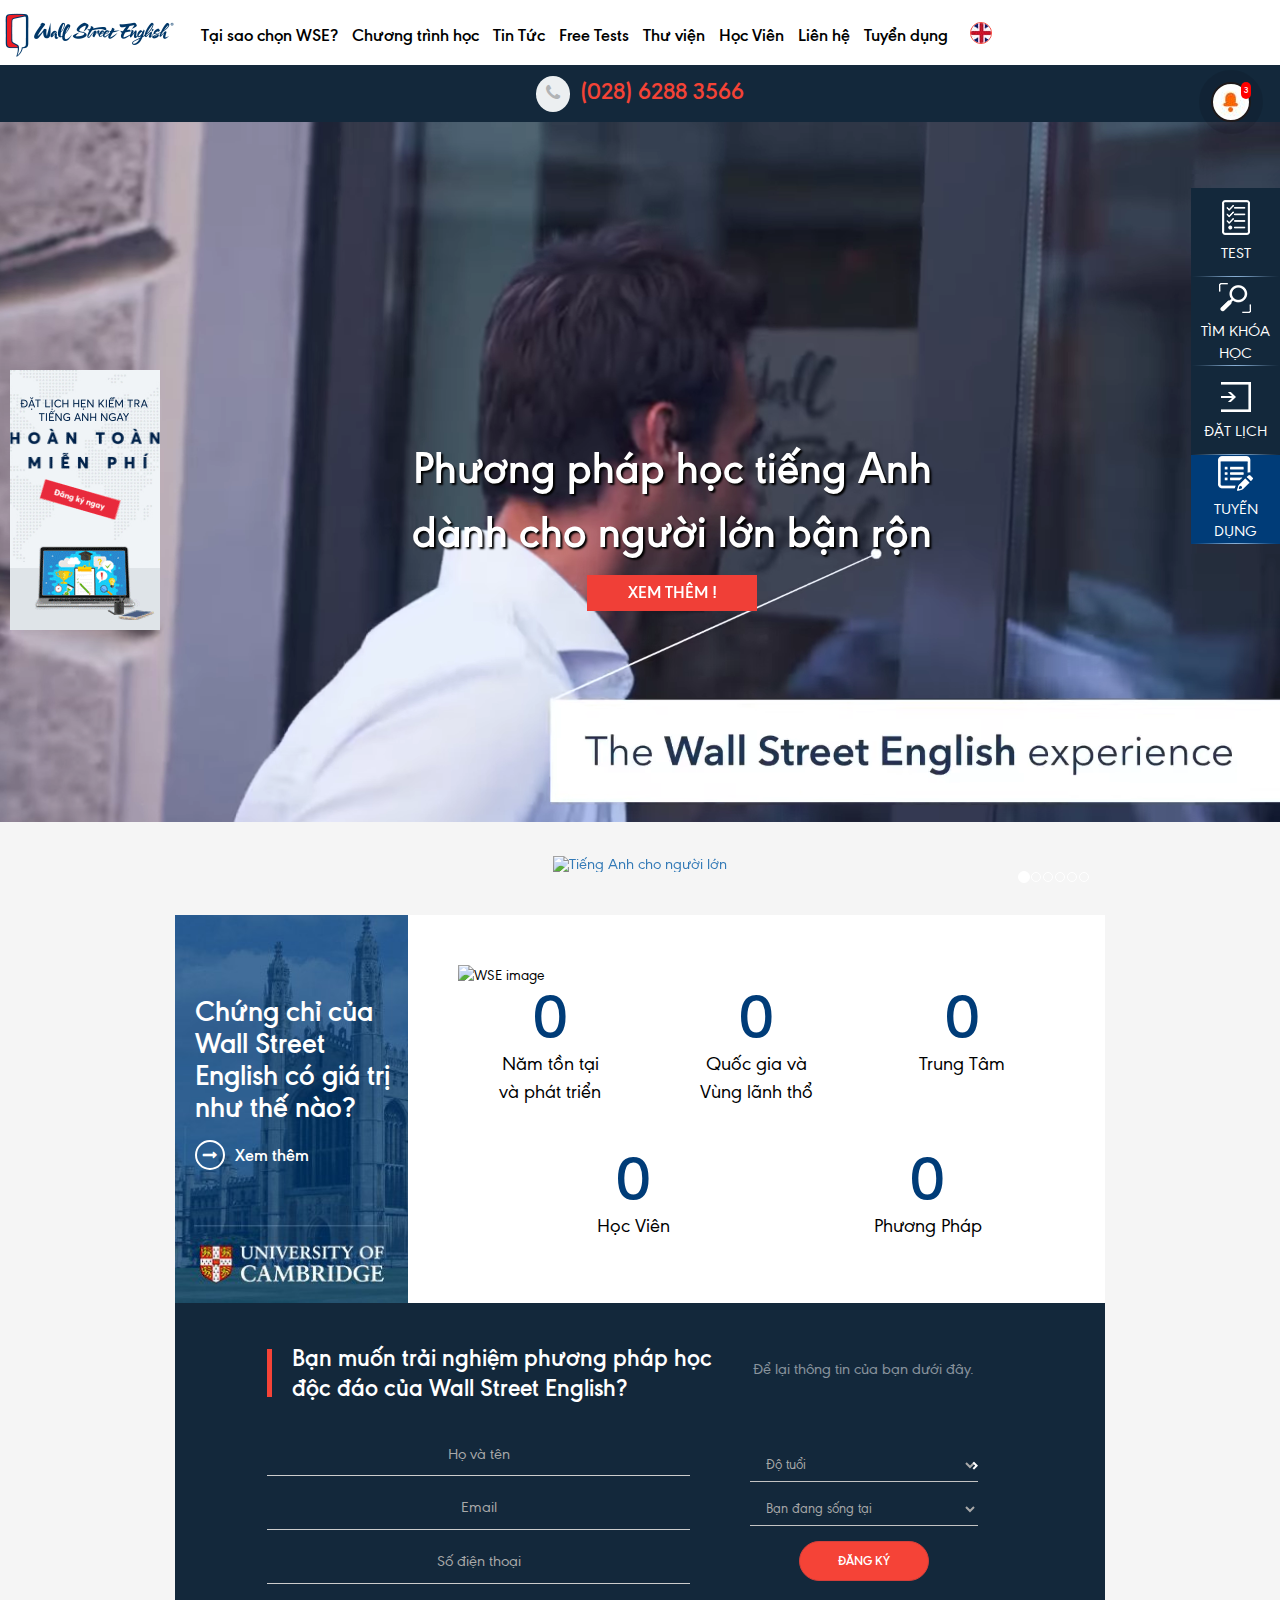
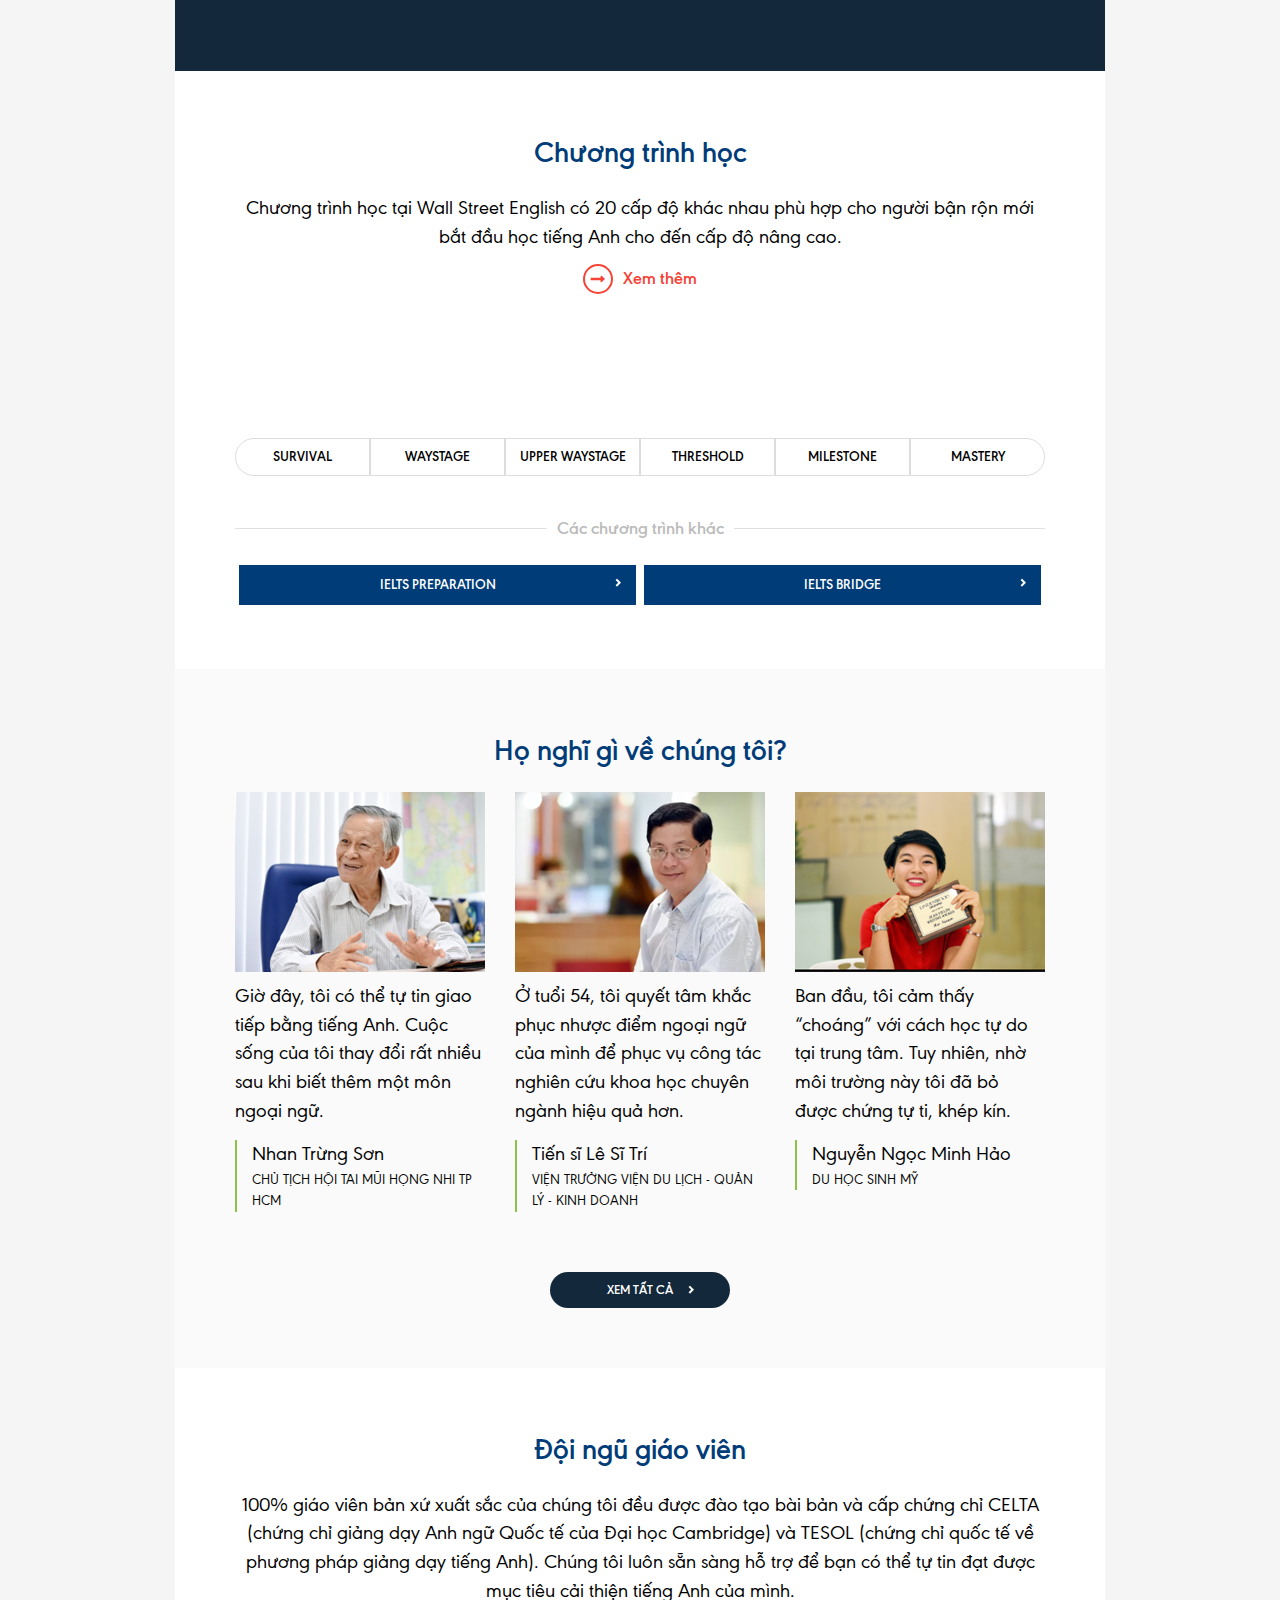
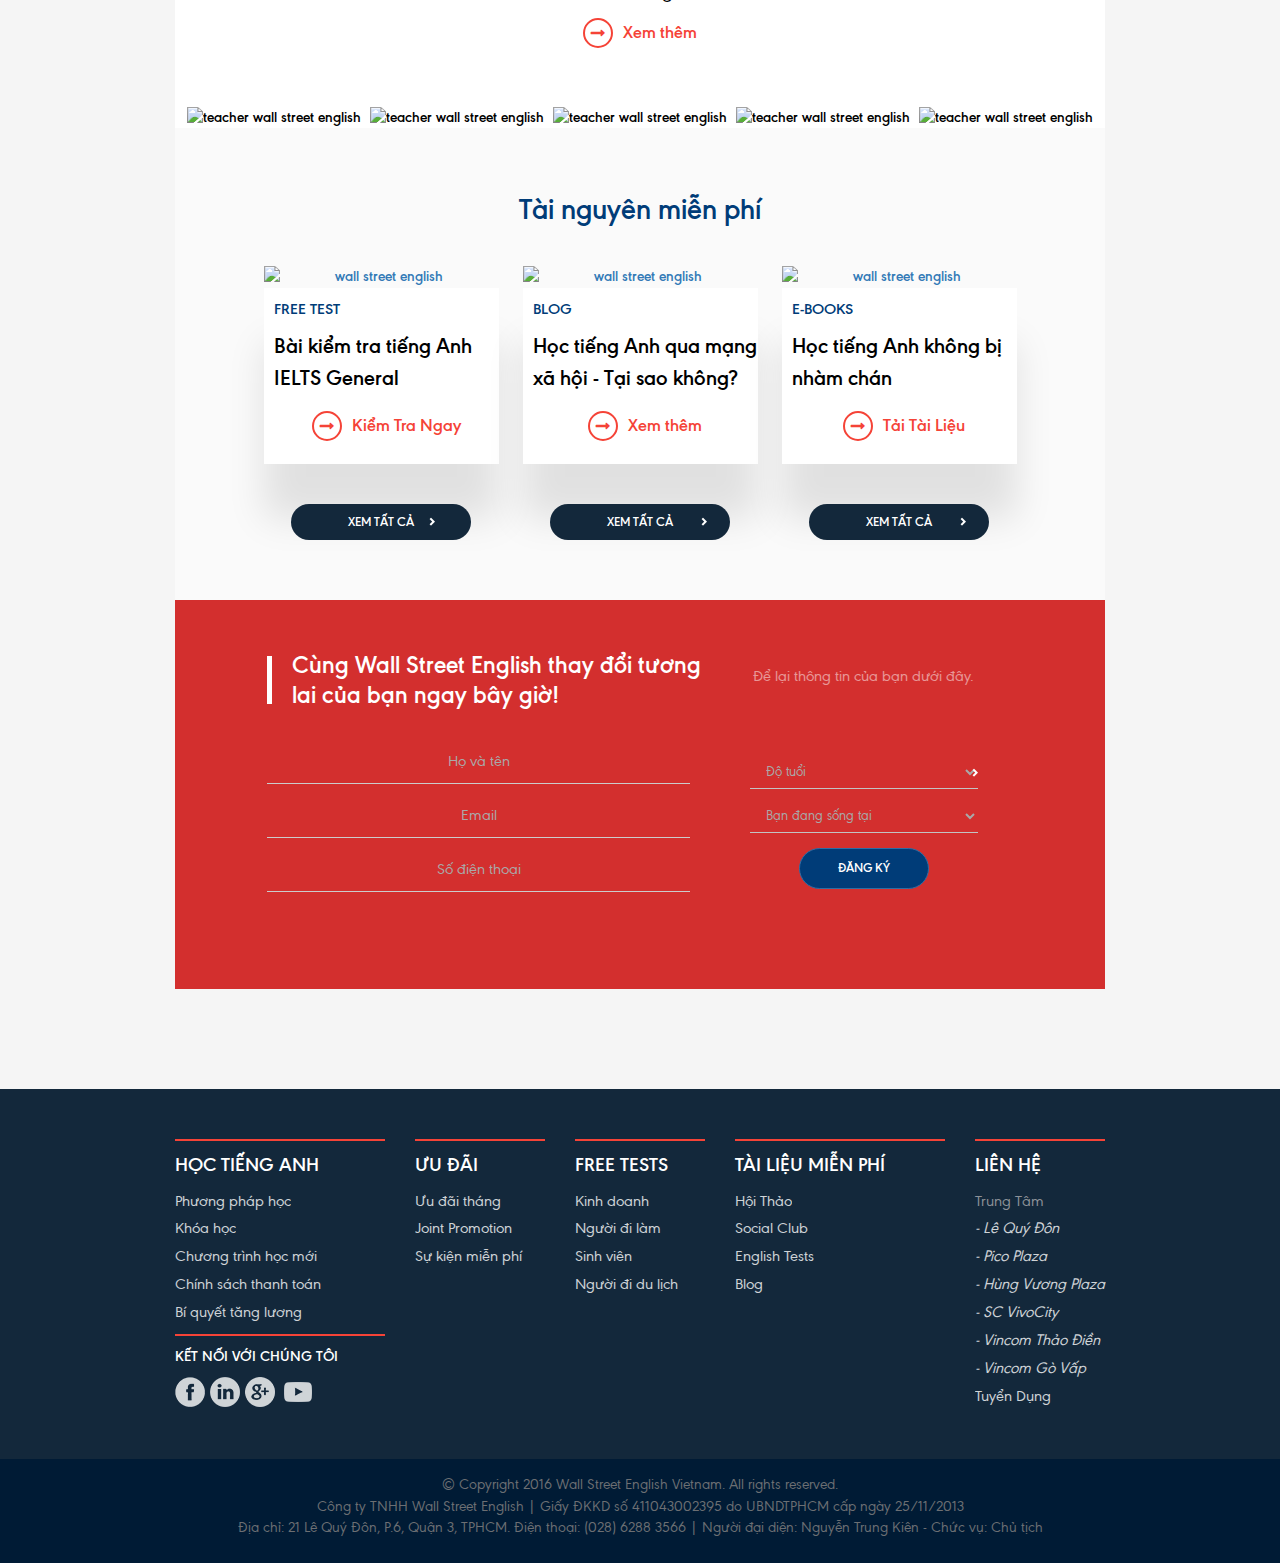
==== index.html @ 602c2cb5 "12/07/2018 13:40:59.26" ====
<!DOCTYPE html><html xmlns="http://www.w3.org/1999/xhtml" lang="vi"><head><link rel="manifest" href="https://wallstreetenglish.edu.vn/manifest.json"><title>Học tiếng Anh – Trung tâm anh ngữ Wall Street English</title><meta property="og:title schema:name" content="Wall Street English"><meta property="og:url schema:url" content="http://wallstreetenglish.edu.vn"><meta property="og:description schema:description" content="Đến với Wall Street English, bạn sẽ có hội học tiếng Anh trong một môi trường hoàn toàn năng động và hiệu quả."><meta property="og:image" content="http://wallstreetenglish.edu.vn/images/application/facebook_share.png"><meta name="keywords" content="học tiếng anh tốt, nói tiếng anh ,bài học tiếng anh, Cách học tiếng Anh hoàn toàn mới cho người lớn đã đến Việt Nam, Tài liệu tiếng anh, học hát tiếng anh, sách học tiếng anh, bài tiếng Anh giao tiếp"><meta property="fbid" content="473611536080097"><meta name="viewport" content="width=device-width, initial-scale=1.0"><meta http-equiv="X-UA-Compatible" content="IE=edge"><meta http-equiv="Content-Type" content="text/html; charset=UTF-8"><meta name="description" content="Đến với Wall Street English, bạn sẽ có hội học tiếng Anh trong một môi trường hoàn toàn năng động và hiệu quả."><meta property="og:description" content="Đến với Wall Street English, bạn sẽ có hội học tiếng Anh trong một môi trường hoàn toàn năng động và hiệu quả."><meta property="og:title" content="Học tiếng Anh – Trung tâm anh ngữ Wall Street English"><link href="images/favicon.ico" rel="shortcut icon" type="image/vnd.microsoft.icon"><link href="https://plus.google.com/+WallstreetenglishEduVn/posts" rel="publisher"><link href="index.html" rel="canonical"><link href="images/favicon.ico" rel="shortcut icon" type="image/vnd.microsoft.icon"><link href="new/css/style.min.css" media="screen" rel="stylesheet" type="text/css"><link href="new/css/icon.css" media="screen" rel="stylesheet" type="text/css"><link href="new/css/home.css" media="screen" rel="stylesheet" type="text/css"><script>(function(w,d,s,l,i){w[l]=w[l]||[];w[l].push({'gtm.start': new Date().getTime(),event:'gtm.js'});var f=d.getElementsByTagName(s)[0], j=d.createElement(s),dl=l!='dataLayer'?'&l='+l:'';j.async=true;j.src= 'https://www.googletagmanager.com/gtm.js?id='+i+dl;f.parentNode.insertBefore(j,f); })(window,document,'script','dataLayer','GTM-WPTNSM');</script><link rel="alternate" hreflang="vi" href="http://wallstreetenglish.edu.vn/" /><link rel="alternate" hreflang="en" href="http://wallstreetenglish.edu.vn/en/" /><script src="https://cdn.onesignal.com/sdks/OneSignalSDK.js" async></script><script> var OneSignal = window.OneSignal || []; OneSignal.push(["init", { appId: "8b0cef9f-06d8-416a-bafc-785d6430047c", autoRegister: true, notifyButton: { enable: false /* Set to false to hide */ } }]); </script></head><body class=""><div id="fb-root"></div><script type="text/javascript"> (function(d, s, id) { var js, fjs = d.getElementsByTagName(s)[0]; if (d.getElementById(id)) return; js = d.createElement(s); js.id = id;js.async = true; js.src = "//connect.facebook.net/vi_VN/sdk.js#xfbml=1&appId=408153969326527&version=v2.0"; fjs.parentNode.insertBefore(js, fjs); }(document, 'script', 'facebook-jssdk')); </script><div class=" bg-white"><div id="main-menu-left"><div class="navbar-header"><button type="button" class="navbar-toggle collapsed" data-toggle="collapse" data-target="#navbar"><span class="sr-only">WSE</span><span class="icon-bar"></span><span class="icon-bar"></span><span class="icon-bar"></span></button><a title="wse" href="https://wallstreetenglish.edu.vn/vi" class="navbar-brand"><span class="hidden">wse</span><img class="img-responsive mg-top-xs-2" alt="wall street english" src="new/img/logo.png"/></a></div><div id="navbar" class="navbar-collapse collapse bold heading-menu"><ul class="nav navbar-nav"><li class="dropdown"><a title="Tại sao chọn WSE?" href="https://wallstreetenglish.edu.vn/vi/phuong-phap-hoc-tieng-anh/tai-sao-chon-chung-toi.html" target="_self" class="dropdown-toggle" data-toggle="dropdown"> Tại sao chọn WSE? <span class="caret visible-xs-inline-block"></span></a><ul class="dropdown-menu"><li class=""><a title="8 lý do chọn WSE" href="https://wallstreetenglish.edu.vn/vi/phuong-phap-hoc-tieng-anh/tai-sao-chon-chung-toi.html"> 8 lý do chọn WSE </a></li><li class=""><a title="Phương pháp học" href="https://wallstreetenglish.edu.vn/vi/phuong-phap-hoc-tieng-anh.html"> Phương pháp học </a></li><li class=""><a title="Về Wall Street English" href="https://wallstreetenglish.edu.vn/vi/ve-wall-street-english.html"> Về Wall Street English </a></li><li class=""><a title="Phương thức thanh toán" href="https://wallstreetenglish.edu.vn/vi/thanh-toan.html"> Phương thức thanh toán </a></li><li class=""><a title="Đặc quyền học viên" href="https://wallstreetenglish.edu.vn/vi/khoa-hoc-tieng-anh/dac-quyen-hoc-vien.html"> Đặc quyền học viên </a></li><li class=""><a title="Chứng chỉ quốc tế" href="https://wallstreetenglish.edu.vn/vi/phuong-phap-hoc-tieng-anh/chung-nhan-quoc-te.html"> Chứng chỉ quốc tế </a></li><li class=""><a title="Số liệu về Wall Street English" href="https://wallstreetenglish.edu.vn/vi/so-lieu-ve-wse.html"> Số liệu về Wall Street English </a></li></ul></li><li class="dropdown"><a title="Chương trình học" href="https://wallstreetenglish.edu.vn/vi/khoa-hoc-tieng-anh.html" target="_self" class="dropdown-toggle" data-toggle="dropdown"> Chương trình học <span class="caret visible-xs-inline-block"></span></a><ul class="dropdown-menu"><li class=""><a title="Tổng quan" href="https://wallstreetenglish.edu.vn/vi/khoa-hoc-tieng-anh.html"> Tổng quan </a></li><li class=""><a title="Chương trình học mới" href="https://wallstreetenglish.edu.vn/vi/chuong-trinh-hoc-moi.html"> Chương trình học mới </a></li><li class=""><a title="IELTS Preparation" href="https://wallstreetenglish.edu.vn/vi/khoa-hoc-tieng-anh/ielts-preparation.html"> IELTS Preparation </a></li><li class=""><a title="IELTS Bridge" href="https://wallstreetenglish.edu.vn/vi/khoa-hoc-tieng-anh/ielts-speaking-writing.html"> IELTS Bridge </a></li><li class=""><a title="Khóa học VIP" href="https://wallstreetenglish.edu.vn/vi/vip-programme.html"> Khóa học VIP </a></li></ul></li><li class="dropdown"><a title="Tin Tức" href="https://wallstreetenglish.edu.vn/vi/su-kien.html" target="_self" class="dropdown-toggle" data-toggle="dropdown"> Tin Tức <span class="caret visible-xs-inline-block"></span></a><ul class="dropdown-menu"><li class=""><a title="Sự kiện" href="https://wallstreetenglish.edu.vn/vi/su-kien.html"> Sự kiện </a></li><li class=""><a title="Social Club" href="https://wallstreetenglish.edu.vn/vi/khoa-hoc-tieng-anh/social-club.html"> Social Club </a></li><li class=""><a title="Miss Universe Việt Nam 2017" href="https://wallstreetenglish.edu.vn/vi/dong-hanh-cung-miss-universe.html"> Miss Universe Việt Nam 2017 </a></li></ul></li><li class=""><a title="Free Tests" href="https://wallstreetenglish.edu.vn/vi/english-test.html" target="_blank" > Free Tests </a></li><li class="dropdown"><a title="Thư viện" href="https://wallstreetenglish.edu.vn/vi/thu-vien-wse.html" target="_self" class="dropdown-toggle" data-toggle="dropdown"> Thư viện <span class="caret visible-xs-inline-block"></span></a><ul class="dropdown-menu"><li class=""><a title="Blog" href="https://wallstreetenglish.edu.vn/vi/blog.html"> Blog </a></li><li class=""><a title="Tài liệu miễn phí" href="https://wallstreetenglish.edu.vn/vi/thu-vien-wse.html"> Tài liệu miễn phí </a></li></ul></li><li class="dropdown"><a title="Học Viên" href="https://wallstreetenglish.edu.vn/vi/su-kien.html" target="_self" class="dropdown-toggle" data-toggle="dropdown"> Học Viên <span class="caret visible-xs-inline-block"></span></a><ul class="dropdown-menu"><li class=""><a title="Learn And Win" href="http://learnandwin.wallstreetenglish.edu.vn/"> Learn And Win </a></li><li class=""><a title="Digital Books" href="https://wallstreetenglish.edu.vn/vi/student-privileges/digital-books.html"> Digital Books </a></li><li class=""><a title="Lợi ích đặc biệt" href="http://learnandwin.wallstreetenglish.edu.vn/news/1.html"> Lợi ích đặc biệt </a></li><li class=""><a title="Ứng dụng WSE VN" href="http://wallstreetenglish.edu.vn/ung-dung-dien-thoai.html"> Ứng dụng WSE VN </a></li><li class=""><a title="Giới thiệu bạn cùng học" href="https://wallstreetenglish.edu.vn/chuong-trinh-gioi-thieu-ban-hoc.html"> Giới thiệu bạn cùng học </a></li></ul></li><li class="dropdown"><a title="Liên hệ" href="https://wallstreetenglish.edu.vn/vi/dang-ky-hoc.html" target="_self" class="dropdown-toggle" data-toggle="dropdown"> Liên hệ <span class="caret visible-xs-inline-block"></span></a><ul class="dropdown-menu"><li class=""><a title="Đăng Ký" href="https://wallstreetenglish.edu.vn/vi/dang-ky-hoc.html"> Đăng Ký </a></li><li class=""><a title="Trung tâm" href="https://wallstreetenglish.edu.vn/vi/trung-tam.html"> Trung tâm </a></li><li class=""><a title="Đặt lịch kiểm tra trình độ" href="https://wallstreetenglish.edu.vn/vi/book-appointment.html"> Đặt lịch kiểm tra trình độ </a></li></ul></li><li class=""><a title="Tuyển dụng" href="http://careers.wallstreetenglish.edu.vn/trang-chu.html" target="_self" > Tuyển dụng </a></li></ul></div><div class="language"><a title="wse" class="btn-language" data-lang="en" data-routeName="application" data-params='{"__NAMESPACE__":"Application\\Controller","controller":"Application\\Controller\\Index","action":"index","__CONTROLLER__":"Index","lang":"en"}' href="index.html#"><span class="hidden">wse</span><img class="img-responsive inline-block" alt="walll street english en" src="new/img/thumb/flag_ensize=20x20.jpg"/></a></div><div class="clearfix"></div></div><div id="main-menu-right"><div class="table-wrapper"><div class="language"><a title="wse" class="btn-language" data-lang="en" data-routeName="application" data-params='{"__NAMESPACE__":"Application\\Controller","controller":"Application\\Controller\\Index","action":"index","__CONTROLLER__":"Index","lang":"en"}' href="https://wallstreetenglish.edu.vn/en"><span class="hidden">wse</span><img class="img-responsive inline-block" alt="walll street english en" src="new/img/thumb/flag_ensize=20x20.jpg"/></a></div><div class="phonenumber"><span class="phone"><i class="fa fa-phone"></i></span><a class="call-phone" href="tel:02862883566" >(028) 6288 3566</a></div></div></div><div class="clearfix"></div></div><div id="body"><div class="hidden-xs" style="position: fixed;bottom:30%;left:10px;z-index:1000;"><div class="relative"><a target="_blank" title="Hỗ trợ học viên" href="https://wallstreetenglish.edu.vn/vi/book-appointment.html?src=gif-banner"><img alt="promotion banner" src="new/img/landing-page/thang-7.gif"/></a></div></div><div id="home-banner" class="relative"><div class="text-center"><div class="text-video text-center text-white"><div class="text-banner text-center bold">Phương pháp học tiếng Anh <br/>dành cho người lớn bận rộn</div><div class="text-center mg-top-xs-1"><a href="https://wallstreetenglish.edu.vn/vi/trung-tam-day-tieng-anh-cho-nguoi-lon-ban-ron.html"><p class="video-click title xmedium text-white uppercase">Xem thêm !</p></a></div></div><div id="myVideo" class="video relative"><video autoplay muted loop="true" class="mainvideo"><source src="new/video/wse_method.webm" type="video/webm"></video></div></div></div><div class="container promotion-block mg-top-xs-6"><div class="text-center section"><div id="carousel-prmotion" class="carousel slide" data-ride="carousel"><ol class="carousel-indicators"><li data-target="#carousel-prmotion" data-slide-to="0" class="active"></li><li data-target="#carousel-prmotion" data-slide-to="1" class=""></li><li data-target="#carousel-prmotion" data-slide-to="2" class=""></li><li data-target="#carousel-prmotion" data-slide-to="3" class=""></li><li data-target="#carousel-prmotion" data-slide-to="4" class=""></li><li data-target="#carousel-prmotion" data-slide-to="5" class=""></li></ol><div class="carousel-inner" role="listbox"><div class="item active"><a title="Tiếng Anh cho người lớn" href="https://wallstreetenglish.edu.vn/vi/tieng-anh-cho-nguoi-lon.html?src=horizontal-banner"><img src="images/transparent.png" data-src="/files/banner/2018/banner/tieng-anh-qua-tang.png" alt='Tiếng Anh cho người lớn' class='inline-block img-responsive img-lazy ' /></a></div><div class="item "><a title="https://wallstreetenglish.edu.vn/vi/tieng-anh-cho-nguoi-lon.html" href="https://wallstreetenglish.edu.vn/vi/english-tests/tieng-anh-du-lich.html?src=horizontal-banner"><img src="images/transparent.png" data-src="/files/banner/2018/banner/du-lich-930-new-.png" alt='https://wallstreetenglish.edu.vn/vi/tieng-anh-cho-nguoi-lon.html' class='inline-block img-responsive img-lazy ' /></a></div><div class="item "><a title="IELTS PARAPHRASE CHALLENGE" href="https://wallstreetenglish.edu.vn/vi/english-tests/ielts-writing-task-2.html?src=horizontal-banner"><img src="images/transparent.png" data-src="/files/banner/2018/banner/ietls-writing-new-930.png" alt='IELTS PARAPHRASE CHALLENGE' class='inline-block img-responsive img-lazy ' /></a></div><div class="item "><a title="Tuyển dụng WSE" href="http://careers.wallstreetenglish.edu.vn?src=horizontal-banner"><img src="images/transparent.png" data-src="/files/banner/2018/banner/930x260-1 (2).jpg" alt='Tuyển dụng WSE' class='inline-block img-responsive img-lazy ' /></a></div><div class="item "><a title="IELTS General" href="https://wallstreetenglish.edu.vn/vi/english-tests/ielts-general?src=horizontal-banner"><img src="images/transparent.png" data-src="/files/banner/2018/banner/930x260-1 (1).jpg" alt='IELTS General' class='inline-block img-responsive img-lazy ' /></a></div><div class="item "><a title="Đặt hẹn kiểm tra thử miễn phí" href="https://wallstreetenglish.edu.vn/vi/book-appointment.html?src=horizontal-banner"><img src="images/transparent.png" data-src="/files/banner/2017/12/930x260.jpg" alt='Đặt hẹn kiểm tra thử miễn phí' class='inline-block img-responsive img-lazy ' /></a></div></div></div></div><section class="certificate row mg-h-xs-0"><h1 class="hidden">Wall Street English</h1><div class="col-sm-3 text-white relative"><div class="certificate-more"><p class="bold xlarge mg-bottom-xs-4"> Chứng chỉ của Wall Street English có giá trị như thế nào? </p><p class="bold medium"><a class="link-icon white" href="https://wallstreetenglish.edu.vn/vi/phuong-phap-hoc-tieng-anh/chung-nhan-quoc-te.html">Xem thêm</a></p></div></div><div class="col-sm-9 bg-white"><img src="images/transparent.png" data-src="/new/img/footprint.png" alt='WSE image' class='img-responsive global-footprint-image img-lazy ' /><div id="footprint-chart" class="footprint-chart text-center text-primary row"><div class="row"><div class="col-xs-4 pd-all-xs-0"><span class="number bold count" data-counter-to="46">0</span><br/><span class="desc">Năm tồn tại<br/> và phát triển</span></div><div class="col-xs-4 pd-all-xs-0"><span class="number bold count" data-counter-to="28">0</span><br/><span class="desc"> Quốc gia và<br/> Vùng lãnh thổ</span></div><div class="col-xs-4 pd-all-xs-0"><span class="number bold count" data-counter-to="400">0</span><br/><span class="desc">Trung Tâm</span></div></div><div class="col-xs-7 mg-top-xs-8 pd-all-xs-0"><span class="number bold count data-students" data-counter-to="3000000">0</span><br/><span class="desc">Học Viên</span></div><div class="col-xs-5 mg-top-xs-8 pd-all-xs-0"><span class="number bold count" data-counter-to="1">0</span><br/><span class="desc">Phương Pháp</span></div></div></div></section><div class="mg-h-sm-3"><div class="row relative contact-form-block primary"><form class="contact-form" method="post"><div class="col-md-10 col-md-offset-1"><div class="form-title"><div class="left-title"><div class="border-red-left"> Bạn muốn trải nghiệm phương pháp học độc đáo của Wall Street English? </div></div><div class="right-title"><div class="text-center"> Để lại thông tin của bạn dưới đây. </div></div></div><div class="row"><div class="col-sm-7 mg-bottom-sm-6 mg-bottom-xs-1"><input type="text" name="fullname" class="form-input" placeholder="Họ và tên"/><br/><input type="text" name="email" class="form-input" placeholder="Email"/><br/><input onkeydown="javascript:backspacerDOWN(this, event)" onkeyup="javascript:backspacerUP(this, event)" type="text" name="phone" class="form-input" placeholder="Số điện thoại"/></div><div class="col-sm-4 mg-bottom-sm-6 mg-bottom-xs-1 mg-left-lg-6 mg-left-xs-0 mg-top-xs-3"><div class="mg-bottom-xs-2"><select name="yearform" class="selectpicker form-control sanfran textwhite contact-select yearform"><option class="text-black bg-white" value="">Độ tuổi</option><option class="text-black bg-white" value="1">Dưới 16 tuổi</option><option class="text-black bg-white" value="2">16 - 20 tuổi</option><option class="text-black bg-white" value="3">21 - 25 tuổi</option><option class="text-black bg-white" value="4">26 - 30 tuổi</option><option class="text-black bg-white" value="5">31 - 35 tuổi</option><option class="text-black bg-white" value="6">36 - 45 tuổi</option><option class="text-black bg-white" value="7">46 - 55 tuổi</option><option class="text-black bg-white" value="8">56 - 65 tuổi</option><option class="text-black bg-white" value="9">Trên 65 tuổi</option></select></div><div class="mg-bottom-xs-2"><select name="cityform" class="selectpicker form-control sanfran textwhite contact-select cityform"><option class="text-black bg-white" value="">Bạn đang sống tại</option><option class="text-black bg-white" value="1">TP. Hồ Chí Minh</option><option class="text-black bg-white" value="2">Khác</option></select></div><div class="inline-row mg-bottom-xs-2 mg-top-xs-5"><div class="button-block"><button type="submit" class="submit_form btn-danger"> ĐĂNG KÝ </button></div></div></div></div></div><input type="hidden" name="formid" value="1"/></form></div><style> .noen-form { position: absolute; top: 0; left: 0; } </style></div><div class="bg-white pd-all-lg-12 pd-all-sm-5 pd-all-xs-2"><div class="title text-center bold title-heading-1">Chương trình học</div><div class="text-center title-description text-black">Chương trình học tại Wall Street English có 20 cấp độ khác nhau phù hợp cho người bận rộn mới bắt đầu học tiếng Anh cho đến cấp độ nâng cao. </div><div class="bold text-center mg-auto"><a class="link-icon red" href="https://wallstreetenglish.edu.vn/vi/khoa-hoc-tieng-anh.html">Xem thêm</a></div><div class="section-chart"><div class="pd-top-xs-130"><table class="table table-bordered table-curved"><thead><tr><th class="text-center relative"><div class="col-1"><div class="chart1 sizeBox chart_pink_light" style="height: 0; margin-top: 0;"><span class="text-chart">1</span></div><div class="chart2 sizeBox chart_pink_light" style="height: 0; margin-top: 0;"><span class="text-chart">2</span></div></div></th><th class="text-center relative"><div class="col-2"><div class="chart3 sizeBox chart-red-light" style="height: 0; margin-top: 0;"><span class="text-chart">3</span></div><div class="chart4 sizeBox chart-red-light" style="height: 0; margin-top: 0;"><span class="text-chart">4</span></div><div class="chart5 sizeBox chart-red-light" style="height: 0; margin-top: 0;"><span class="text-chart">5</span></div></div></th><th class="text-center relative"><div class="col-3"><div class="chart6 sizeBox chart-red-dark" style="height: 0; margin-top: 0;"><span class="text-chart">6</span></div><div class="chart7 sizeBox chart-red-dark" style="height: 0; margin-top: 0;"><span class="text-chart">7</span></div><div class="chart8 sizeBox chart-red-dark" style="height: 0; margin-top: 0;"><span class="text-chart">8</span></div><div class="chart9 sizeBox chart-red-dark" style="height: 0; margin-top: 0;"><span class="text-chart">9</span></div></div></th><th class="text-center relative"><div class="col-4"><div class="chart10 sizeBox chart-green" style="height: 0; margin-top: 0;"><span class="text-chart">10</span></div><div class="chart11 sizeBox chart-green" style="height: 0; margin-top: 0;"><span class="text-chart">11</span></div><div class="chart12 sizeBox chart-green" style="height: 0; margin-top: 0;"><span class="text-chart">12</span></div><div class="chart13 sizeBox chart-green" style="height: 0; margin-top: 0;"><span class="text-chart">13</span></div></div></th><th class="text-center relative"><div class="col-5"><div class="chart14 sizeBox bg-green-dark" style="height: 0; margin-top: 0;"><span class="text-chart">14</span></div><div class="chart15 sizeBox bg-green-dark" style="height: 0; margin-top: 0;"><span class="text-chart">15</span></div><div class="chart16 sizeBox bg-green-dark" style="height: 0; margin-top: 0;"><span class="text-chart">16</span></div><div class="chart17 sizeBox bg-green-dark" style="height: 0; margin-top: 0;"><span class="text-chart">17</span></div></div></th><th class="text-center relative"><div class="col-6"><div class="chart18 sizeBox green-darken" style="height: 0; margin-top: 0;"><span class="text-chart">18</span></div><div class="chart19 sizeBox green-darken" style="height: 0; margin-top: 0;"><span class="text-chart">19</span></div><div class="chart20 sizeBox green-darken" style="height: 0; margin-top: 0;"><span class="text-chart">20</span></div></div></th></tr></thead><tbody><tr><td class="col-xs-2 bold small text-center text-black">SURVIVAL</td><td class="col-xs-2 bold small text-center text-black">WAYSTAGE</td><td class="col-xs-2 bold small text-center text-black">UPPER WAYSTAGE</td><td class="col-xs-2 bold small text-center text-black">THRESHOLD</td><td class="col-xs-2 bold small text-center text-black">MILESTONE</td><td class="col-xs-2 bold small text-center text-black">MASTERY</td></tr></tbody></table></div></div><fieldset class="mg-top-xs-8"><legend class="bold medium text-center pd-h-xs-2 gray">Các chương trình khác</legend><a href="https://wallstreetenglish.edu.vn/vi/khoa-hoc-tieng-anh/ielts-preparation.html"><div class="col-lg-6 col-sm-6 col-xs-12 bold small btn-primary pd-all-xs-3 border-white">IELTS PREPARATION </div></a><a href="https://wallstreetenglish.edu.vn/vi/khoa-hoc-tieng-anh/ielts-speaking-writing.html"><div class="col-lg-6 col-sm-6 col-xs-12 bold small btn-primary pd-all-xs-3 border-white">IELTS BRIDGE</div></a></fieldset></div><div class="testimonials pd-all-lg-12 pd-all-xs-5 gray-box"><div class="bold title-heading-1 text-center">Họ nghĩ gì về chúng tôi?</div><div class="row mg-bottom-xs-10"><div class="col-sm-4 text-center"><img class="inline-block" width="250" height="180" alt="wall street english" src="new/img/trung-son.JPG"/><p class="title-description text-black mg-top-xs-2 text-left"> Giờ đây, tôi có thể tự tin giao tiếp bằng tiếng Anh. Cuộc sống của tôi thay đổi rất nhiều sau khi biết thêm một môn ngoại ngữ. </p><p class="left-border text-black text-left"><span class="xsmall">Nhan Trừng Sơn</span><br/><span class="small">CHỦ TỊCH HỘI TAI MŨI HỌNG NHI TP HCM</span></p></div><div class="col-sm-4 text-center hidden-xs"><img class="inline-block" width="250" height="180" alt="wall street english" src="new/img/si-tri.JPG"/><p class="title-description text-black mg-top-xs-2 text-left"> Ở tuổi 54, tôi quyết tâm khắc phục nhược điểm ngoại ngữ của mình để phục vụ công tác nghiên cứu khoa học chuyên ngành hiệu quả hơn. </p><p class="left-border text-black text-left"><span class="xsmall">Tiến sĩ Lê Sĩ Trí </span><br/><span class="small">VIỆN TRƯỞNG VIỆN DU LỊCH - QUẢN LÝ - KINH DOANH</span></p></div><div class="col-sm-4 text-center"><img class="inline-block" width="250" height="180" alt="wall street english" src="new/img/minh-hao.JPG"/><p class="title-description text-black mg-top-xs-2 text-left"> Ban đầu, tôi cảm thấy “choáng” với cách học tự do tại trung tâm. Tuy nhiên, nhờ môi trường này tôi đã bỏ được chứng tự ti, khép kín. </p><p class="left-border text-black text-left"><span class="xsmall">Nguyễn Ngọc Minh Hảo </span><br/><span class="small">DU HỌC SINH MỸ</span></p></div></div><div class="text-center"><a href="https://wallstreetenglish.edu.vn/chia-se-hoc-vien.html"><div class="mg-top-xs-8 btn-primary-dark-radius mg-auto">XEM TẤT CẢ</div></a></div></div><div class="bg-white teacher-info row mg-h-xs-0"><div class="pd-all-lg-12 pd-all-xs-5"><div class="bold title-heading-1 text-center">Đội ngũ giáo viên</div><p class="text-center title-description">100% giáo viên bản xứ xuất sắc của chúng tôi đều được đào tạo bài bản và cấp chứng chỉ CELTA (chứng chỉ giảng dạy Anh ngữ Quốc tế của Đại học Cambridge) và TESOL (chứng chỉ quốc tế về phương pháp giảng dạy tiếng Anh). Chúng tôi luôn sẵn sàng hỗ trợ để bạn có thể tự tin đạt được mục tiêu cải thiện tiếng Anh của mình.</p><div class="bold text-center mg-auto"><a class="link-icon red" href="https://wallstreetenglish.edu.vn/vi/phuong-phap-hoc-tieng-anh/doi-ngu-giao-vien.html">Xem thêm</a></div></div><div class="col-xs-12 pd-h-xs-0 hidden-xs"><div class="features text-center"><div class="feature-info pd-bottom-lg-0 pd-bottom-xs-1"><img src="images/transparent.png" data-src="/new/img/teacher-1.jpg" alt='teacher wall street english' class='img-lazy' /></div><div class="feature-info pd-bottom-lg-0 pd-bottom-xs-1"><img src="images/transparent.png" data-src="/new/img/teacher-2.jpg" alt=' teacher wall street english' class='img-lazy' /></div><div class="feature-info pd-bottom-lg-0 pd-bottom-xs-1"><img src="images/transparent.png" data-src="/new/img/teacher-3.jpg" alt='teacher wall street english' class='img-lazy' /></div><div class="feature-info pd-bottom-lg-0 pd-bottom-xs-1"><img src="images/transparent.png" data-src="/new/img/teacher-4.jpg" alt='teacher wall street english' class='img-lazy' /></div><div class="feature-info pd-bottom-lg-0 pd-bottom-xs-1"><img src="images/transparent.png" data-src="/new/img/teacher-5.jpg" alt='teacher wall street english' class='img-lazy' /></div></div></div></div><div class="pd-all-lg-12 pd-all-xs-5 gray-box row mg-h-xs-0 documents"><div class="bold title-heading-1 text-center">Tài nguyên miễn phí</div><div class="col-xs-12 pd-h-xs-0"><div class="features text-center"><div class="feature-info col-library pd-top-sm-3 pd-top-xs-8"><a href="https://wallstreetenglish.edu.vn/vi/english-tests/ielts-general.html"><img src="images/transparent.png" data-src="/new/img/english-test/ielt-general.jpg" alt='wall street english' class='img-responsive img-lazy ' /></a><div class="bg-white pd-all-xs-2 box-shadow mg-bottom-xs-8 pd-right-sm-0"><p class="xmedium bold text-primary text-left">FREE TEST</p><a href="https://wallstreetenglish.edu.vn/vi/english-tests/ielts-general.html"><p class="text-black smaller mg-bottom-xs-4 text-left">Bài kiểm tra tiếng Anh IELTS General</p></a><a class="link-icon red mg-bottom-xs-3" href="https://wallstreetenglish.edu.vn/vi/english-tests/ielts-general.html">Kiểm Tra Ngay</a></div><a href="https://wallstreetenglish.edu.vn/vi/english-test.html"><div class="btn-primary-dark-radius mg-auto">XEM TẤT CẢ </div></a></div><div class="feature-info col-library pd-top-sm-3 pd-top-xs-8"><a href="https://wallstreetenglish.edu.vn/vi/blog/hoc-tieng-anh-qua-mang-xa-hoi-tai-sao-khong-560.html"><img src="images/transparent.png" data-src="/new/img/blog/social-home.jpg" alt='wall street english' class='img-responsive img-lazy ' /></a><div class="bg-white pd-all-xs-2 box-shadow mg-bottom-xs-8 pd-right-sm-0"><p class="xmedium bold text-primary text-left">BLOG</p><a href="https://wallstreetenglish.edu.vn/vi/blog/hoc-tieng-anh-qua-mang-xa-hoi-tai-sao-khong-560.html"><p class="text-black smaller mg-bottom-xs-4 text-left">Học tiếng Anh qua mạng xã hội - Tại sao không?</p></a><a class="link-icon red mg-bottom-xs-3" href="https://wallstreetenglish.edu.vn/vi/blog/hoc-tieng-anh-qua-mang-xa-hoi-tai-sao-khong-560.html">Xem thêm</a></div><a href="https://wallstreetenglish.edu.vn/vi/blog.html"><div class="btn-primary-dark-radius space mg-auto">XEM TẤT CẢ </div></a></div><div class="feature-info col-library pd-top-sm-3 pd-top-xs-8"><a href="https://wallstreetenglish.edu.vn/vi/thu-vien-wse/48-lam-the-nao-de-hoc-tieng-anh-khong-bi-nham-chan.html"><img src="images/transparent.png" data-src="/new/img/ebook-english.jpg" alt='wall street english' class='img-responsive img-lazy ' /></a><div class="bg-white pd-all-xs-2 box-shadow mg-bottom-xs-8 pd-right-sm-0"><p class="xmedium bold text-primary text-left">E-BOOKS</p><a href="https://wallstreetenglish.edu.vn/vi/thu-vien-wse/48-lam-the-nao-de-hoc-tieng-anh-khong-bi-nham-chan.html"><p class="text-black smaller mg-bottom-xs-4 text-left">Học tiếng Anh không bị nhàm chán</p></a><a class="link-icon red mg-bottom-xs-3" href="https://wallstreetenglish.edu.vn/vi/thu-vien-wse/48-lam-the-nao-de-hoc-tieng-anh-khong-bi-nham-chan.html">Tải Tài Liệu</a></div><a href="https://wallstreetenglish.edu.vn/vi/thu-vien-wse.html"><div class="btn-primary-dark-radius space mg-auto">XEM TẤT CẢ </div></a></div></div></div></div><div class="mg-h-sm-3 mg-bottom-sm-20 mg-bottom-xs-5"><div class="row relative contact-form-block secondary"><form class="contact-form" method="post"><div class="col-md-10 col-md-offset-1"><div class="form-title"><div class="left-title"><div class="border-red-left"> Cùng Wall Street English thay đổi tương lai của bạn ngay bây giờ! </div></div><div class="right-title"><div class="text-center"> Để lại thông tin của bạn dưới đây. </div></div></div><div class="row"><div class="col-sm-7 mg-bottom-sm-6 mg-bottom-xs-1"><input type="text" name="fullname" class="form-input" placeholder="Họ và tên"/><br/><input type="text" name="email" class="form-input" placeholder="Email"/><br/><input onkeydown="javascript:backspacerDOWN(this, event)" onkeyup="javascript:backspacerUP(this, event)" type="text" name="phone" class="form-input" placeholder="Số điện thoại"/></div><div class="col-sm-4 mg-bottom-sm-6 mg-bottom-xs-1 mg-left-lg-6 mg-left-xs-0 mg-top-xs-3"><div class="mg-bottom-xs-2"><select name="yearform" class="selectpicker form-control sanfran textwhite contact-select yearform"><option class="text-black bg-white" value="">Độ tuổi</option><option class="text-black bg-white" value="1">Dưới 16 tuổi</option><option class="text-black bg-white" value="2">16 - 20 tuổi</option><option class="text-black bg-white" value="3">21 - 25 tuổi</option><option class="text-black bg-white" value="4">26 - 30 tuổi</option><option class="text-black bg-white" value="5">31 - 35 tuổi</option><option class="text-black bg-white" value="6">36 - 45 tuổi</option><option class="text-black bg-white" value="7">46 - 55 tuổi</option><option class="text-black bg-white" value="8">56 - 65 tuổi</option><option class="text-black bg-white" value="9">Trên 65 tuổi</option></select></div><div class="mg-bottom-xs-2"><select name="cityform" class="selectpicker form-control sanfran textwhite contact-select cityform"><option class="text-black bg-white" value="">Bạn đang sống tại</option><option class="text-black bg-white" value="1">TP. Hồ Chí Minh</option><option class="text-black bg-white" value="2">Khác</option></select></div><div class="inline-row mg-bottom-xs-2 mg-top-xs-5"><div class="button-block"><button type="submit" class="submit_form btn-primary"> ĐĂNG KÝ </button></div></div></div></div></div><input type="hidden" name="formid" value="1"/></form></div><style> .noen-form { position: absolute; top: 0; left: 0; } </style></div></div></div><footer class="relative"><div class="call-icon visible-xs"><a id="call-float" class="call-phone" href="tel:02862883566"><img alt="wall street english" src="new/img/icon-call.png"/></a></div><div class="container"><div id="footer" class="row"><div class="col-md-3 col-sm-6"><div class="caption bold">HỌC TIẾNG ANH</div><ul><li><a href="https://wallstreetenglish.edu.vn/vi/phuong-phap-hoc-tieng-anh.html">Phương pháp học</a></li><li><a href="https://wallstreetenglish.edu.vn/vi/khoa-hoc-tieng-anh.html">Khóa học</a></li><li><a href="https://wallstreetenglish.edu.vn/vi/chuong-trinh-hoc-moi.html">Chương trình học mới</a></li><li><a href="https://wallstreetenglish.edu.vn/vi/thanh-toan.html">Chính sách thanh toán</a></li><li><a href="https://wallstreetenglish.edu.vn/bi-quyet-tang-luong.html">Bí quyết tăng lương</a></li><li class="caption-small bold textwhite">KẾT NỐI VỚI CHÚNG TÔI</li><li class="inline-block mg-right-xs-1"><a title="Facebook" href="https://www.facebook.com/WSE.VietNam" target="_blank"><i class="icon-fb"></i><span class="hidden">Facebook</span></a></li><li class="inline-block mg-right-xs-1"><a title="Line" href="https://www.linkedin.com/company/wall-street-english-vietnam" target="_blank"><i class="icon-line"></i><span class="hidden">Line</span></a></li><li class="inline-block mg-right-xs-1"><a title="Google" href="https://plus.google.com/105070133858559607488/" target="_blank"><i class="icon-google"></i><span class="hidden">Google</span></a></li><li class="inline-block mg-right-xs-1"><a title="Youtube" href="https://www.youtube.com/channel/UCgB9r8x-PTO8EByMlfBf8cw" target="_blank"><i class="icon-youtube"></i><span class="hidden">Youtube</span></a></li></ul></div><div class="col-md-2 col-sm-6"><div class="caption bold">ƯU ĐÃI</div><ul><li><a href="https://wallstreetenglish.edu.vn/vi/i-dare-to-explore-the-world.html">Ưu đãi tháng</a></li><li><a href="http://wallstreetenglish.edu.vn/vi/uu-dai-ho-tro-thanh-cong.html">Joint Promotion</a></li><li><a href="https://wallstreetenglish.edu.vn/vi/su-kien.html?v=new">Sự kiện miễn phí</a></li></ul></div><div class="col-md-2 col-sm-6"><div class="caption bold">FREE TESTS</div><ul><li><a href="https://wallstreetenglish.edu.vn/vi/english-tests/business.html">Kinh doanh</a></li><li><a href="https://wallstreetenglish.edu.vn/vi/english-tests/career.html">Người đi làm</a></li><li><a href="https://wallstreetenglish.edu.vn/vi/english-tests/study.html">Sinh viên</a></li><li><a href="https://wallstreetenglish.edu.vn/vi/english-tests/travel.html">Người đi du lịch</a></li></ul></div><div class="col-md-3 col-sm-6"><div class="caption bold">TÀI LIỆU MIỄN PHÍ</div><ul><li><a href="https://wallstreetenglish.edu.vn/vi/su-kien.html">Hội Thảo</a></li><li><a href="https://wallstreetenglish.edu.vn/vi/khoa-hoc-tieng-anh/social-club.html">Social Club</a></li><li><a href="https://wallstreetenglish.edu.vn/vi/english-test.html"> English Tests </a></li><li><a href="https://wallstreetenglish.edu.vn/vi/blog.html">Blog</a></li></ul></div><div class="col-sm-2"><div class="caption bold">LIÊN HỆ</div><ul><li> Trung Tâm </li><li class="italic-text"><a href="https://wallstreetenglish.edu.vn/vi/trung-tam/11-trung-tam-le-quy-don.html">- Lê Quý Đôn</a></li><li class="italic-text"><a href="https://wallstreetenglish.edu.vn/vi/trung-tam/12-trung-tam-pico-cong-hoa.html">- Pico Plaza</a></li><li class="italic-text"><a href="https://wallstreetenglish.edu.vn/vi/trung-tam/13-trung-tam-hung-vuong-plaza.html">- Hùng Vương Plaza</a></li><li class="italic-text"><a href="https://wallstreetenglish.edu.vn/vi/trung-tam/14-trung-tam-vivocity.html">- SC VivoCity</a></li><li class="italic-text"><a href="https://wallstreetenglish.edu.vn/vi/trung-tam/16-trung-tam-masteri.html">- Vincom Thảo Điền</a></li><li class="italic-text"><a href="https://wallstreetenglish.edu.vn/vi/trung-tam/18-trung-tam-vincom-go-vap.html">- Vincom Gò Vấp</a></li><li><a href="http://careers.wallstreetenglish.edu.vn/trang-chu.html"> Tuyển Dụng</a></li></ul></div></div></div><div class="copy-right"> © Copyright 2016 Wall Street English Vietnam. All rights reserved.<br/><p class="information"> Công ty TNHH Wall Street English | Giấy ĐKKD số 411043002395 do UBNDTPHCM cấp ngày 25/11/2013 <br/> Địa chỉ: 21 Lê Quý Đôn, P.6, Quận 3, TPHCM. Điện thoại: (028) 6288 3566 | Người đại diện: Nguyễn Trung Kiên - Chức vụ: Chủ tịch </p></div></footer><script type="text/javascript"> var $app = { 'module':'application', 'controller':'index', 'action':'index', 'host':'https://wallstreetenglish.edu.vn/' }; </script><script type="text/javascript"> //</script><script type="text/javascript" src="new/lib/jquery-1.12.4.min.js"></script><script type="text/javascript" src="new/lib/bootstrap-sass/assets/javascripts/bootstrap.min.js"></script><script type="text/javascript" src="new/lib/jquery.unveil.js"></script><script type="text/javascript" src="new/lib/bootbox.min.js"></script><script type="text/javascript" src="lib/jquery/plugin/validate/jquery.validate.min.js"></script><script type="text/javascript" src="lib/jquery/plugin/validate/additional-methods.min.js"></script><script type="text/javascript" src="new/js/main.js"></script><script type="text/javascript" src="new/js/global-footprint.js"></script><a title="wse" id="top-button" class="btn hidden-xs" href="javascript:void(0)"><span class="hidden">wse</span><i class="fa fa-arrow-up"></i></a><div id="block-right" class="hidden-xs" data-status="0"><ul id="right-side-bar" class="nav"><li class="col-xs-12 text-center dark"><a title="wse" href="http://wallstreetenglish.edu.vn/vi/english-test.html"><span class="icon-free-test bold"></span><br/>TEST</a></li><li class="col-xs-12 text-center dark"><a title="wse" href="http://wallstreetenglish.edu.vn/tim-khoa-hoc"><span class="icon-course bold"></span><br/>TÌM KHÓA HỌC</a></li><li class="col-xs-12 text-center dark"><a title="wse" href="https://wallstreetenglish.edu.vn/vi/book-appointment.html"><span class="icon-register bold"></span><br/>ĐẶT LỊCH</a></li><li class="col-xs-12 text-center"><a target="_blank" title="wse" href="http://careers.wallstreetenglish.edu.vn/"><span class="icon-blog bold"></span><br/>TUYỂN DỤNG</a></li></ul><div class="contact-popup gray-bg pd-all-xs-3 relative"><div><div class="close-button text-right"><span class="close_popup bold">x</span></div><p class="text-primary text-center">Vui lòng điền thông tin của bạn, chúng tôi sẽ gọi lại ngay</p><form class="contact-form form-right"><div><input type="text" name="fullname" class="form-input" placeholder="Họ và tên"/></div><div><input type="text" name="email" class="form-input" placeholder="Email"/></div><div><input onkeydown="javascript:backspacerDOWN(this, event)" onkeyup="javascript:backspacerUP(this, event)" type="text" name="phone" class="form-input" placeholder="Số điện thoại"/></div><div><textarea name="message" rows="2" cols="1" class="form-input" placeholder="Lời nhắn"></textarea></div><div class="mg-bottom-xs-2"><select name="yearform" class="selectpicker form-control form-input textwhite contact-select yearform"><option class="form-input" value="">Độ tuổi</option><option value="1">Dưới 16 tuổi</option><option value="2">16 - 20 tuổi</option><option value="3">21 - 25 tuổi</option><option value="4">26 - 30 tuổi</option><option value="5">31 - 35 tuổi</option><option value="6">36 - 45 tuổi</option><option value="7">46 - 55 tuổi</option><option value="8">56 - 65 tuổi</option><option value="9">Trên 65 tuổi</option></select></div><div class="mg-bottom-xs-2"><select name="cityform" class="selectpicker form-control form-input textwhite contact-select cityform"><option class="form-input" value="">Bạn đang sống tại</option><option value="1">TP. Hồ Chí Minh</option><option value="2">Khác</option></select></div><div class="text-center mg-top-xs-3"><button type="submit" class="btn-danger submit_form">GỬI</button></div><input type="hidden" name="formid" value="1"/></form></div></div></div><div id="block-right-mobile" class="visible-xs" data-status="0"><ul id="right-side-bar-mobile" class="nav"><li class="col-xs-12 text-center dark"><a title="wse" href="http://wallstreetenglish.edu.vn/vi/english-test.html"><span class="hidden">WSE</span><span class="icon-free-test bold"></span></a></li><li class="col-xs-12 text-center dark"><a title="wse" href="http://wallstreetenglish.edu.vn/course-finder"><span class="hidden">WSE</span><span class="icon-course bold"></span></a></li><li class="col-xs-12 text-center dark"><a title="wse" href="http://wallstreetenglish.edu.vn/vi/dang-ky-hoc.html"><span class="hidden">WSE</span><span class="icon-register bold"></span></a></li><li class="col-xs-12 text-center"><a target="_blank" title="wse" href="http://careers.wallstreetenglish.edu.vn/"><span class="hidden">WSE</span><span class="icon-blog bold"></span></a></li></ul><div class="block-mobile-click"><i class="fa fa-arrow-left"></i></div></div><div class="notification hidden-xs"><a title="tin mới" href="index.html#" class="has-news" data-toggle="dropdown"><i class="icon-notification"></i><span class="notice badge">3</span></a><ul class="dropdown-menu notification-dropdown" id="notification-dropdown"><li class="notification-title">TIN MỚI</li><li class="notification-item"><a title="Tiếng Anh cho người lớn " target="_blank" href="https://wallstreetenglish.edu.vn/vi/tieng-anh-cho-nguoi-lon.html?utm_source=website&utm_content=notification"><span class="notification-icon" style="background-position: inherit;background: url('files/images/image-site/2018-jan/52x52 (1).png') no-repeat 0 0 transparent"></span><div class="notification-content"><div class="notification-title">Tiếng Anh cho người lớn </div><div class="notification-description"><div class="btn-more">Click ngay</div></div></div></a></li><li class="notification-item"><a title="Chuẩn bị cho IELTS General" target="_blank" href="https://wallstreetenglish.edu.vn/vi/english-tests/ielts-general"><span class="notification-icon" style="background-position: inherit;background: url('files/banner/2018/banner/52x52-1.png') no-repeat 0 0 transparent"></span><div class="notification-content"><div class="notification-title">Chuẩn bị cho IELTS General</div><div class="notification-description"><div class="btn-more">Kiểm tra ngay</div></div></div></a></li><li class="notification-item"><a title="6 chặng thử thách tiếng Anh du lịch" target="_blank" href="https://wallstreetenglish.edu.vn/vi/english-tests/tieng-anh-du-lich.html?utm_source=website&utm_content=notification"><span class="notification-icon" style="background-position: inherit;background: url('files/images/image-site/2018-jan/52x52 (2).png') no-repeat 0 0 transparent"></span><div class="notification-content"><div class="notification-title">6 chặng thử thách tiếng Anh du lịch</div><div class="notification-description"><div class="btn-more">Kiểm tra ngay</div></div></div></a></li></ul></div><script> window.intercomSettings = { app_id: "mlyezylo" }; </script><script>(function(){var w=window;var ic=w.Intercom;if(typeof ic==="function"){ic('reattach_activator');ic('update',intercomSettings);}else{var d=document;var i=function(){i.c(arguments)};i.q=[];i.c=function(args){i.q.push(args)};w.Intercom=i;function l(){var s=d.createElement('script');s.type='text/javascript';s.async=true;s.src='https://widget.intercom.io/widget/mlyezylo';var x=d.getElementsByTagName('script')[0];x.parentNode.insertBefore(s,x);}if(w.attachEvent){w.attachEvent('onload',l);}else{w.addEventListener('load',l,false);}}})()</script></body></html>
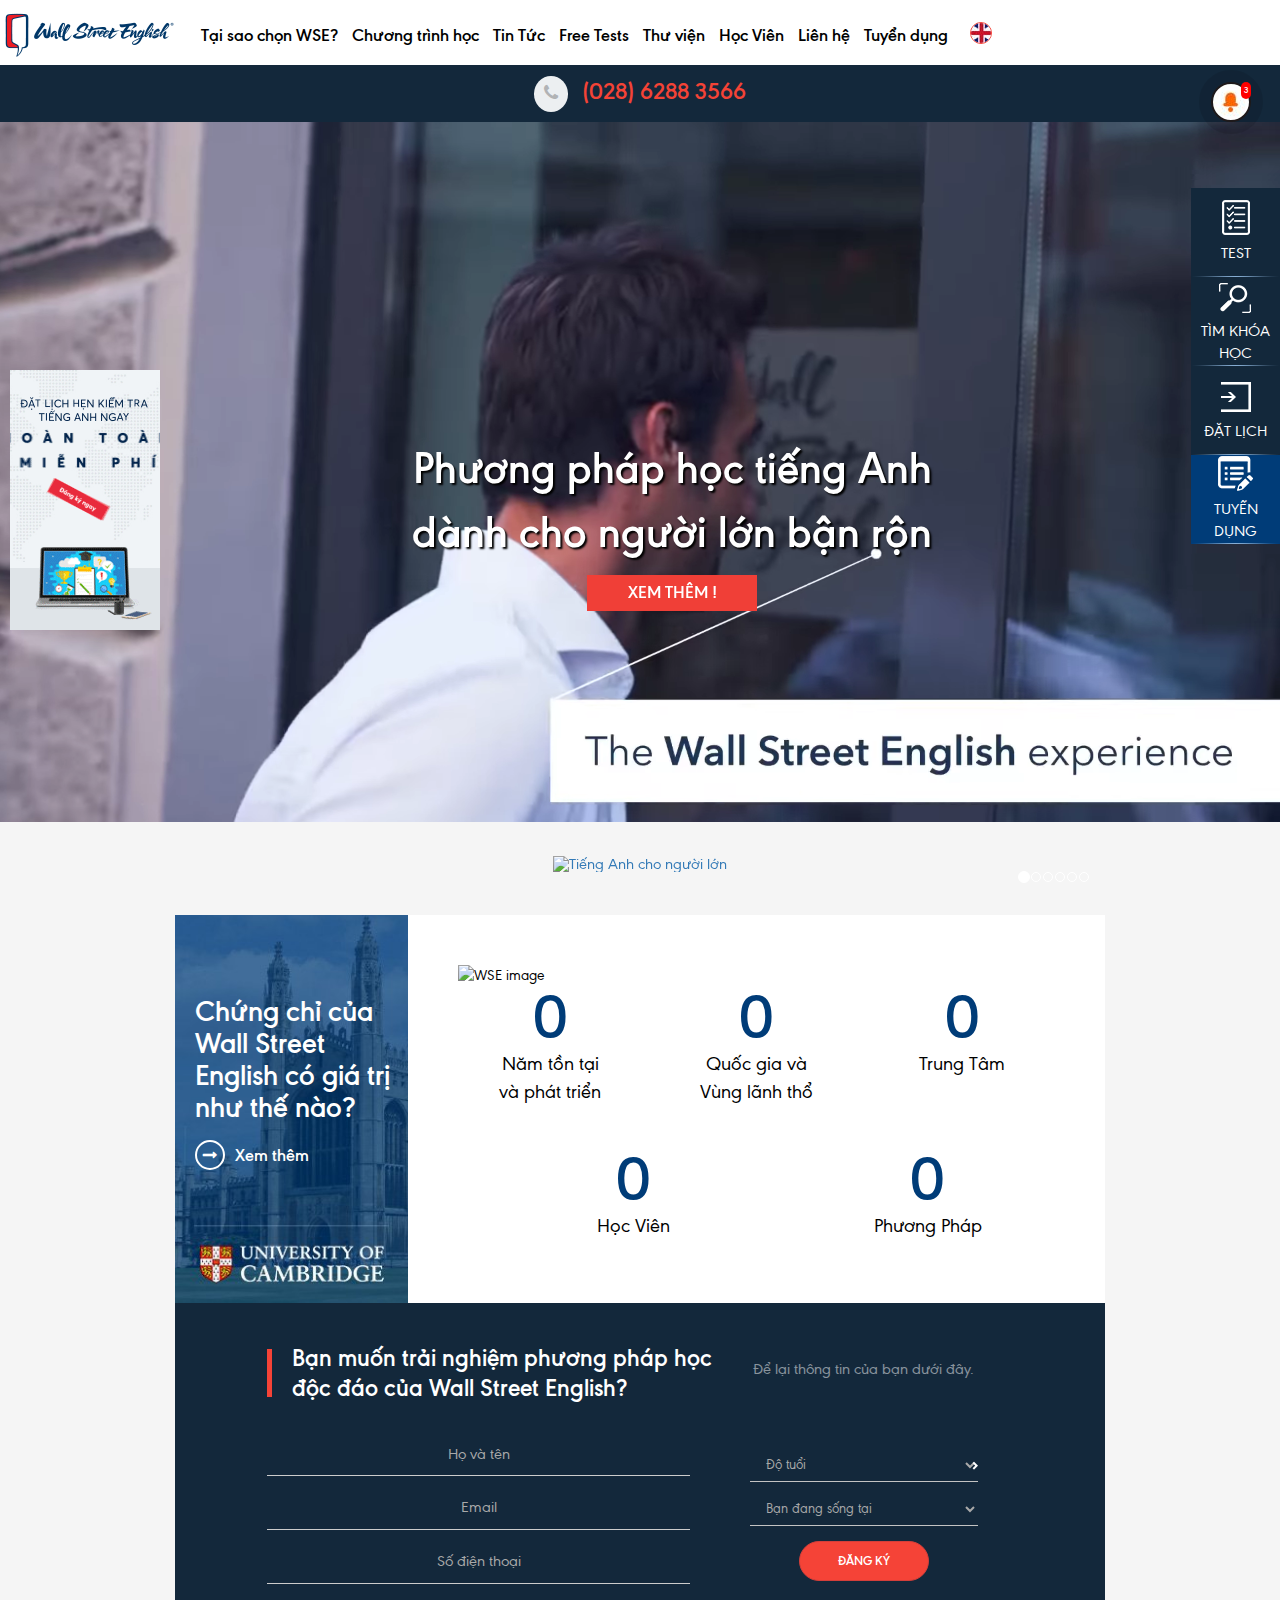
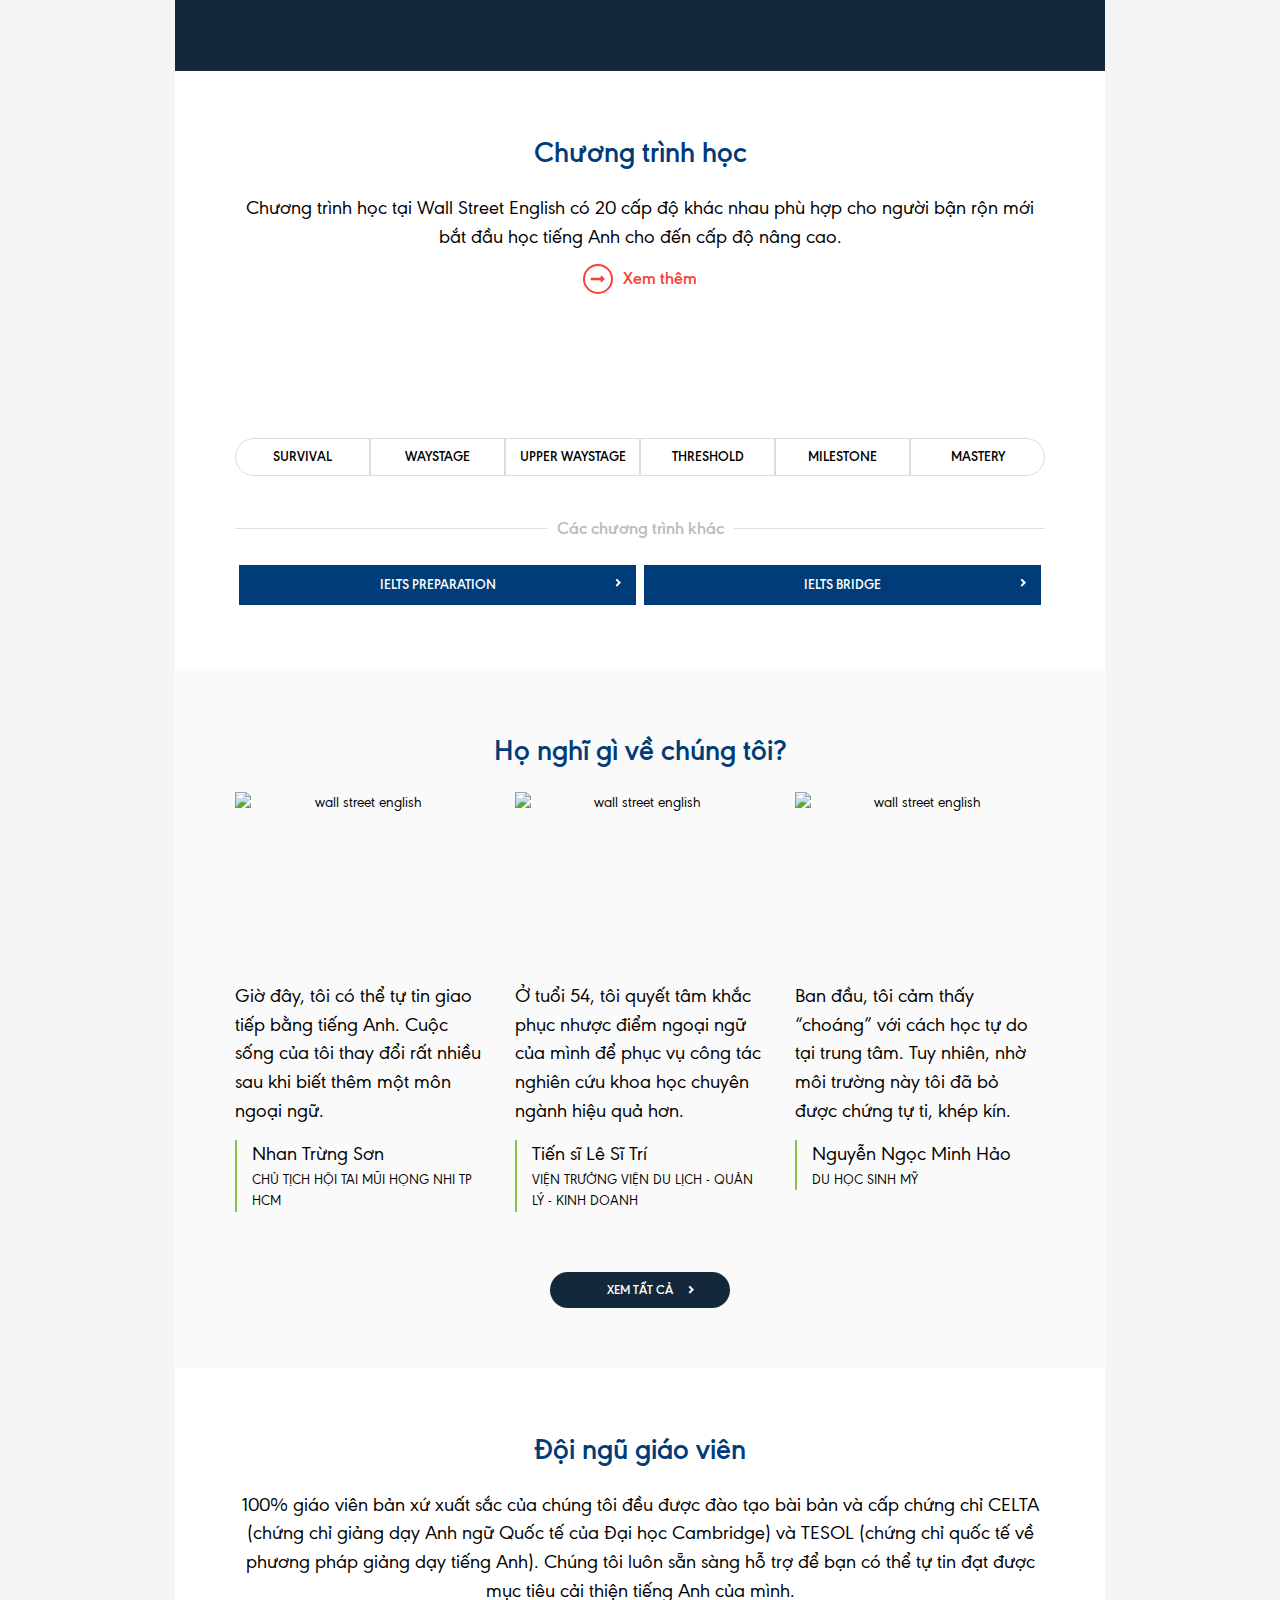
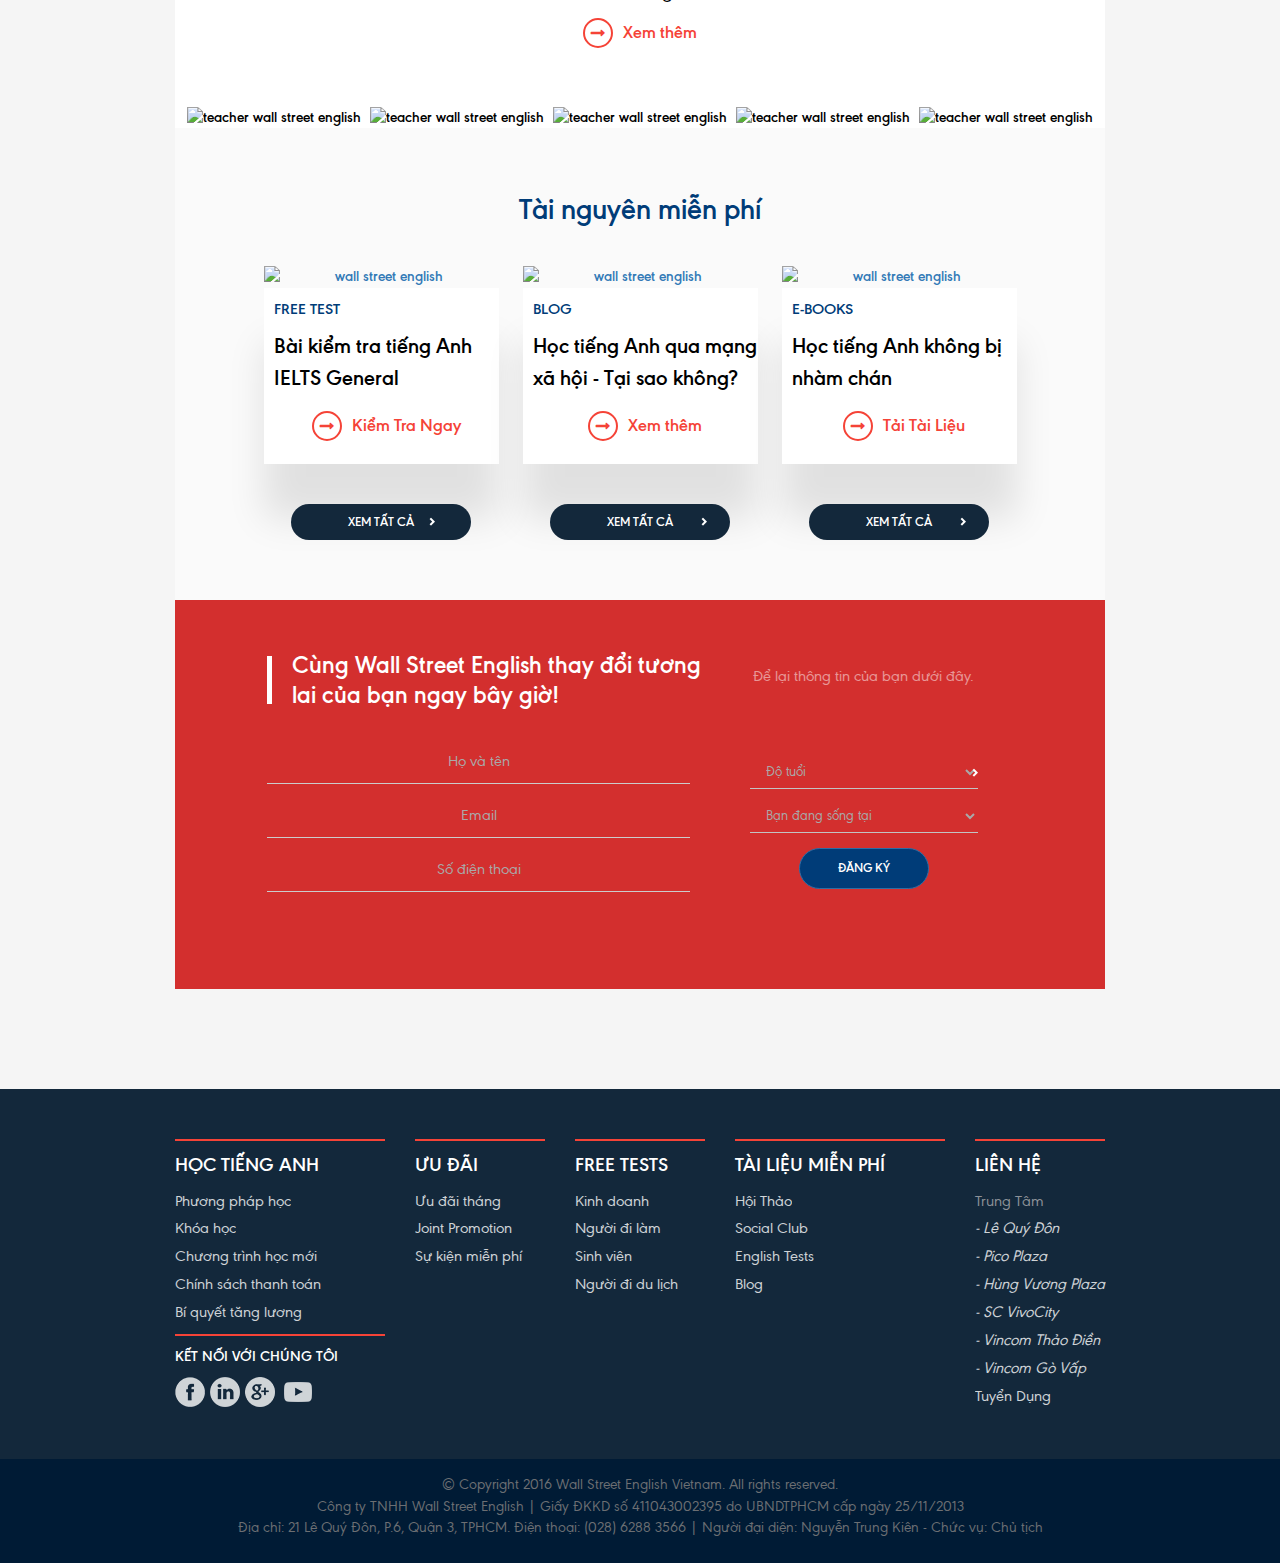
==== commit 0d05a894: "12/07/2018 13:45:45.76" ====
--- a/index.html
+++ b/index.html
@@ -1,2 +1,9 @@
-
-<!DOCTYPE html><html xmlns="http://www.w3.org/1999/xhtml" lang="vi"><head><link rel="manifest" href="https://wallstreetenglish.edu.vn/manifest.json"><title>Học tiếng Anh – Trung tâm anh ngữ Wall Street English</title><meta property="og:title schema:name" content="Wall Street English"><meta property="og:url schema:url" content="http://wallstreetenglish.edu.vn"><meta property="og:description schema:description" content="Đến với Wall Street English, bạn sẽ có hội học tiếng Anh trong một môi trường hoàn toàn năng động và hiệu quả."><meta property="og:image" content="http://wallstreetenglish.edu.vn/images/application/facebook_share.png"><meta name="keywords" content="học tiếng anh tốt, nói tiếng anh ,bài học tiếng anh, Cách học tiếng Anh hoàn toàn mới cho người lớn đã đến Việt Nam, Tài liệu tiếng anh, học hát tiếng anh, sách học tiếng anh, bài tiếng Anh giao tiếp"><meta property="fbid" content="473611536080097"><meta name="viewport" content="width=device-width, initial-scale=1.0"><meta http-equiv="X-UA-Compatible" content="IE=edge"><meta http-equiv="Content-Type" content="text/html; charset=UTF-8"><meta name="description" content="Đến với Wall Street English, bạn sẽ có hội học tiếng Anh trong một môi trường hoàn toàn năng động và hiệu quả."><meta property="og:description" content="Đến với Wall Street English, bạn sẽ có hội học tiếng Anh trong một môi trường hoàn toàn năng động và hiệu quả."><meta property="og:title" content="Học tiếng Anh – Trung tâm anh ngữ Wall Street English"><link href="images/favicon.ico" rel="shortcut icon" type="image/vnd.microsoft.icon"><link href="https://plus.google.com/+WallstreetenglishEduVn/posts" rel="publisher"><link href="index.html" rel="canonical"><link href="images/favicon.ico" rel="shortcut icon" type="image/vnd.microsoft.icon"><link href="new/css/style.min.css" media="screen" rel="stylesheet" type="text/css"><link href="new/css/icon.css" media="screen" rel="stylesheet" type="text/css"><link href="new/css/home.css" media="screen" rel="stylesheet" type="text/css"><script>(function(w,d,s,l,i){w[l]=w[l]||[];w[l].push({'gtm.start': new Date().getTime(),event:'gtm.js'});var f=d.getElementsByTagName(s)[0], j=d.createElement(s),dl=l!='dataLayer'?'&l='+l:'';j.async=true;j.src= 'https://www.googletagmanager.com/gtm.js?id='+i+dl;f.parentNode.insertBefore(j,f); })(window,document,'script','dataLayer','GTM-WPTNSM');</script><link rel="alternate" hreflang="vi" href="http://wallstreetenglish.edu.vn/" /><link rel="alternate" hreflang="en" href="http://wallstreetenglish.edu.vn/en/" /><script src="https://cdn.onesignal.com/sdks/OneSignalSDK.js" async></script><script> var OneSignal = window.OneSignal || []; OneSignal.push(["init", { appId: "8b0cef9f-06d8-416a-bafc-785d6430047c", autoRegister: true, notifyButton: { enable: false /* Set to false to hide */ } }]); </script></head><body class=""><div id="fb-root"></div><script type="text/javascript"> (function(d, s, id) { var js, fjs = d.getElementsByTagName(s)[0]; if (d.getElementById(id)) return; js = d.createElement(s); js.id = id;js.async = true; js.src = "//connect.facebook.net/vi_VN/sdk.js#xfbml=1&appId=408153969326527&version=v2.0"; fjs.parentNode.insertBefore(js, fjs); }(document, 'script', 'facebook-jssdk')); </script><div class=" bg-white"><div id="main-menu-left"><div class="navbar-header"><button type="button" class="navbar-toggle collapsed" data-toggle="collapse" data-target="#navbar"><span class="sr-only">WSE</span><span class="icon-bar"></span><span class="icon-bar"></span><span class="icon-bar"></span></button><a title="wse" href="https://wallstreetenglish.edu.vn/vi" class="navbar-brand"><span class="hidden">wse</span><img class="img-responsive mg-top-xs-2" alt="wall street english" src="new/img/logo.png"/></a></div><div id="navbar" class="navbar-collapse collapse bold heading-menu"><ul class="nav navbar-nav"><li class="dropdown"><a title="Tại sao chọn WSE?" href="https://wallstreetenglish.edu.vn/vi/phuong-phap-hoc-tieng-anh/tai-sao-chon-chung-toi.html" target="_self" class="dropdown-toggle" data-toggle="dropdown"> Tại sao chọn WSE? <span class="caret visible-xs-inline-block"></span></a><ul class="dropdown-menu"><li class=""><a title="8 lý do chọn WSE" href="https://wallstreetenglish.edu.vn/vi/phuong-phap-hoc-tieng-anh/tai-sao-chon-chung-toi.html"> 8 lý do chọn WSE </a></li><li class=""><a title="Phương pháp học" href="https://wallstreetenglish.edu.vn/vi/phuong-phap-hoc-tieng-anh.html"> Phương pháp học </a></li><li class=""><a title="Về Wall Street English" href="https://wallstreetenglish.edu.vn/vi/ve-wall-street-english.html"> Về Wall Street English </a></li><li class=""><a title="Phương thức thanh toán" href="https://wallstreetenglish.edu.vn/vi/thanh-toan.html"> Phương thức thanh toán </a></li><li class=""><a title="Đặc quyền học viên" href="https://wallstreetenglish.edu.vn/vi/khoa-hoc-tieng-anh/dac-quyen-hoc-vien.html"> Đặc quyền học viên </a></li><li class=""><a title="Chứng chỉ quốc tế" href="https://wallstreetenglish.edu.vn/vi/phuong-phap-hoc-tieng-anh/chung-nhan-quoc-te.html"> Chứng chỉ quốc tế </a></li><li class=""><a title="Số liệu về Wall Street English" href="https://wallstreetenglish.edu.vn/vi/so-lieu-ve-wse.html"> Số liệu về Wall Street English </a></li></ul></li><li class="dropdown"><a title="Chương trình học" href="https://wallstreetenglish.edu.vn/vi/khoa-hoc-tieng-anh.html" target="_self" class="dropdown-toggle" data-toggle="dropdown"> Chương trình học <span class="caret visible-xs-inline-block"></span></a><ul class="dropdown-menu"><li class=""><a title="Tổng quan" href="https://wallstreetenglish.edu.vn/vi/khoa-hoc-tieng-anh.html"> Tổng quan </a></li><li class=""><a title="Chương trình học mới" href="https://wallstreetenglish.edu.vn/vi/chuong-trinh-hoc-moi.html"> Chương trình học mới </a></li><li class=""><a title="IELTS Preparation" href="https://wallstreetenglish.edu.vn/vi/khoa-hoc-tieng-anh/ielts-preparation.html"> IELTS Preparation </a></li><li class=""><a title="IELTS Bridge" href="https://wallstreetenglish.edu.vn/vi/khoa-hoc-tieng-anh/ielts-speaking-writing.html"> IELTS Bridge </a></li><li class=""><a title="Khóa học VIP" href="https://wallstreetenglish.edu.vn/vi/vip-programme.html"> Khóa học VIP </a></li></ul></li><li class="dropdown"><a title="Tin Tức" href="https://wallstreetenglish.edu.vn/vi/su-kien.html" target="_self" class="dropdown-toggle" data-toggle="dropdown"> Tin Tức <span class="caret visible-xs-inline-block"></span></a><ul class="dropdown-menu"><li class=""><a title="Sự kiện" href="https://wallstreetenglish.edu.vn/vi/su-kien.html"> Sự kiện </a></li><li class=""><a title="Social Club" href="https://wallstreetenglish.edu.vn/vi/khoa-hoc-tieng-anh/social-club.html"> Social Club </a></li><li class=""><a title="Miss Universe Việt Nam 2017" href="https://wallstreetenglish.edu.vn/vi/dong-hanh-cung-miss-universe.html"> Miss Universe Việt Nam 2017 </a></li></ul></li><li class=""><a title="Free Tests" href="https://wallstreetenglish.edu.vn/vi/english-test.html" target="_blank" > Free Tests </a></li><li class="dropdown"><a title="Thư viện" href="https://wallstreetenglish.edu.vn/vi/thu-vien-wse.html" target="_self" class="dropdown-toggle" data-toggle="dropdown"> Thư viện <span class="caret visible-xs-inline-block"></span></a><ul class="dropdown-menu"><li class=""><a title="Blog" href="https://wallstreetenglish.edu.vn/vi/blog.html"> Blog </a></li><li class=""><a title="Tài liệu miễn phí" href="https://wallstreetenglish.edu.vn/vi/thu-vien-wse.html"> Tài liệu miễn phí </a></li></ul></li><li class="dropdown"><a title="Học Viên" href="https://wallstreetenglish.edu.vn/vi/su-kien.html" target="_self" class="dropdown-toggle" data-toggle="dropdown"> Học Viên <span class="caret visible-xs-inline-block"></span></a><ul class="dropdown-menu"><li class=""><a title="Learn And Win" href="http://learnandwin.wallstreetenglish.edu.vn/"> Learn And Win </a></li><li class=""><a title="Digital Books" href="https://wallstreetenglish.edu.vn/vi/student-privileges/digital-books.html"> Digital Books </a></li><li class=""><a title="Lợi ích đặc biệt" href="http://learnandwin.wallstreetenglish.edu.vn/news/1.html"> Lợi ích đặc biệt </a></li><li class=""><a title="Ứng dụng WSE VN" href="http://wallstreetenglish.edu.vn/ung-dung-dien-thoai.html"> Ứng dụng WSE VN </a></li><li class=""><a title="Giới thiệu bạn cùng học" href="https://wallstreetenglish.edu.vn/chuong-trinh-gioi-thieu-ban-hoc.html"> Giới thiệu bạn cùng học </a></li></ul></li><li class="dropdown"><a title="Liên hệ" href="https://wallstreetenglish.edu.vn/vi/dang-ky-hoc.html" target="_self" class="dropdown-toggle" data-toggle="dropdown"> Liên hệ <span class="caret visible-xs-inline-block"></span></a><ul class="dropdown-menu"><li class=""><a title="Đăng Ký" href="https://wallstreetenglish.edu.vn/vi/dang-ky-hoc.html"> Đăng Ký </a></li><li class=""><a title="Trung tâm" href="https://wallstreetenglish.edu.vn/vi/trung-tam.html"> Trung tâm </a></li><li class=""><a title="Đặt lịch kiểm tra trình độ" href="https://wallstreetenglish.edu.vn/vi/book-appointment.html"> Đặt lịch kiểm tra trình độ </a></li></ul></li><li class=""><a title="Tuyển dụng" href="http://careers.wallstreetenglish.edu.vn/trang-chu.html" target="_self" > Tuyển dụng </a></li></ul></div><div class="language"><a title="wse" class="btn-language" data-lang="en" data-routeName="application" data-params='{"__NAMESPACE__":"Application\\Controller","controller":"Application\\Controller\\Index","action":"index","__CONTROLLER__":"Index","lang":"en"}' href="index.html#"><span class="hidden">wse</span><img class="img-responsive inline-block" alt="walll street english en" src="new/img/thumb/flag_ensize=20x20.jpg"/></a></div><div class="clearfix"></div></div><div id="main-menu-right"><div class="table-wrapper"><div class="language"><a title="wse" class="btn-language" data-lang="en" data-routeName="application" data-params='{"__NAMESPACE__":"Application\\Controller","controller":"Application\\Controller\\Index","action":"index","__CONTROLLER__":"Index","lang":"en"}' href="https://wallstreetenglish.edu.vn/en"><span class="hidden">wse</span><img class="img-responsive inline-block" alt="walll street english en" src="new/img/thumb/flag_ensize=20x20.jpg"/></a></div><div class="phonenumber"><span class="phone"><i class="fa fa-phone"></i></span><a class="call-phone" href="tel:02862883566" >(028) 6288 3566</a></div></div></div><div class="clearfix"></div></div><div id="body"><div class="hidden-xs" style="position: fixed;bottom:30%;left:10px;z-index:1000;"><div class="relative"><a target="_blank" title="Hỗ trợ học viên" href="https://wallstreetenglish.edu.vn/vi/book-appointment.html?src=gif-banner"><img alt="promotion banner" src="new/img/landing-page/thang-7.gif"/></a></div></div><div id="home-banner" class="relative"><div class="text-center"><div class="text-video text-center text-white"><div class="text-banner text-center bold">Phương pháp học tiếng Anh <br/>dành cho người lớn bận rộn</div><div class="text-center mg-top-xs-1"><a href="https://wallstreetenglish.edu.vn/vi/trung-tam-day-tieng-anh-cho-nguoi-lon-ban-ron.html"><p class="video-click title xmedium text-white uppercase">Xem thêm !</p></a></div></div><div id="myVideo" class="video relative"><video autoplay muted loop="true" class="mainvideo"><source src="new/video/wse_method.webm" type="video/webm"></video></div></div></div><div class="container promotion-block mg-top-xs-6"><div class="text-center section"><div id="carousel-prmotion" class="carousel slide" data-ride="carousel"><ol class="carousel-indicators"><li data-target="#carousel-prmotion" data-slide-to="0" class="active"></li><li data-target="#carousel-prmotion" data-slide-to="1" class=""></li><li data-target="#carousel-prmotion" data-slide-to="2" class=""></li><li data-target="#carousel-prmotion" data-slide-to="3" class=""></li><li data-target="#carousel-prmotion" data-slide-to="4" class=""></li><li data-target="#carousel-prmotion" data-slide-to="5" class=""></li></ol><div class="carousel-inner" role="listbox"><div class="item active"><a title="Tiếng Anh cho người lớn" href="https://wallstreetenglish.edu.vn/vi/tieng-anh-cho-nguoi-lon.html?src=horizontal-banner"><img src="images/transparent.png" data-src="/files/banner/2018/banner/tieng-anh-qua-tang.png" alt='Tiếng Anh cho người lớn' class='inline-block img-responsive img-lazy ' /></a></div><div class="item "><a title="https://wallstreetenglish.edu.vn/vi/tieng-anh-cho-nguoi-lon.html" href="https://wallstreetenglish.edu.vn/vi/english-tests/tieng-anh-du-lich.html?src=horizontal-banner"><img src="images/transparent.png" data-src="/files/banner/2018/banner/du-lich-930-new-.png" alt='https://wallstreetenglish.edu.vn/vi/tieng-anh-cho-nguoi-lon.html' class='inline-block img-responsive img-lazy ' /></a></div><div class="item "><a title="IELTS PARAPHRASE CHALLENGE" href="https://wallstreetenglish.edu.vn/vi/english-tests/ielts-writing-task-2.html?src=horizontal-banner"><img src="images/transparent.png" data-src="/files/banner/2018/banner/ietls-writing-new-930.png" alt='IELTS PARAPHRASE CHALLENGE' class='inline-block img-responsive img-lazy ' /></a></div><div class="item "><a title="Tuyển dụng WSE" href="http://careers.wallstreetenglish.edu.vn?src=horizontal-banner"><img src="images/transparent.png" data-src="/files/banner/2018/banner/930x260-1 (2).jpg" alt='Tuyển dụng WSE' class='inline-block img-responsive img-lazy ' /></a></div><div class="item "><a title="IELTS General" href="https://wallstreetenglish.edu.vn/vi/english-tests/ielts-general?src=horizontal-banner"><img src="images/transparent.png" data-src="/files/banner/2018/banner/930x260-1 (1).jpg" alt='IELTS General' class='inline-block img-responsive img-lazy ' /></a></div><div class="item "><a title="Đặt hẹn kiểm tra thử miễn phí" href="https://wallstreetenglish.edu.vn/vi/book-appointment.html?src=horizontal-banner"><img src="images/transparent.png" data-src="/files/banner/2017/12/930x260.jpg" alt='Đặt hẹn kiểm tra thử miễn phí' class='inline-block img-responsive img-lazy ' /></a></div></div></div></div><section class="certificate row mg-h-xs-0"><h1 class="hidden">Wall Street English</h1><div class="col-sm-3 text-white relative"><div class="certificate-more"><p class="bold xlarge mg-bottom-xs-4"> Chứng chỉ của Wall Street English có giá trị như thế nào? </p><p class="bold medium"><a class="link-icon white" href="https://wallstreetenglish.edu.vn/vi/phuong-phap-hoc-tieng-anh/chung-nhan-quoc-te.html">Xem thêm</a></p></div></div><div class="col-sm-9 bg-white"><img src="images/transparent.png" data-src="/new/img/footprint.png" alt='WSE image' class='img-responsive global-footprint-image img-lazy ' /><div id="footprint-chart" class="footprint-chart text-center text-primary row"><div class="row"><div class="col-xs-4 pd-all-xs-0"><span class="number bold count" data-counter-to="46">0</span><br/><span class="desc">Năm tồn tại<br/> và phát triển</span></div><div class="col-xs-4 pd-all-xs-0"><span class="number bold count" data-counter-to="28">0</span><br/><span class="desc"> Quốc gia và<br/> Vùng lãnh thổ</span></div><div class="col-xs-4 pd-all-xs-0"><span class="number bold count" data-counter-to="400">0</span><br/><span class="desc">Trung Tâm</span></div></div><div class="col-xs-7 mg-top-xs-8 pd-all-xs-0"><span class="number bold count data-students" data-counter-to="3000000">0</span><br/><span class="desc">Học Viên</span></div><div class="col-xs-5 mg-top-xs-8 pd-all-xs-0"><span class="number bold count" data-counter-to="1">0</span><br/><span class="desc">Phương Pháp</span></div></div></div></section><div class="mg-h-sm-3"><div class="row relative contact-form-block primary"><form class="contact-form" method="post"><div class="col-md-10 col-md-offset-1"><div class="form-title"><div class="left-title"><div class="border-red-left"> Bạn muốn trải nghiệm phương pháp học độc đáo của Wall Street English? </div></div><div class="right-title"><div class="text-center"> Để lại thông tin của bạn dưới đây. </div></div></div><div class="row"><div class="col-sm-7 mg-bottom-sm-6 mg-bottom-xs-1"><input type="text" name="fullname" class="form-input" placeholder="Họ và tên"/><br/><input type="text" name="email" class="form-input" placeholder="Email"/><br/><input onkeydown="javascript:backspacerDOWN(this, event)" onkeyup="javascript:backspacerUP(this, event)" type="text" name="phone" class="form-input" placeholder="Số điện thoại"/></div><div class="col-sm-4 mg-bottom-sm-6 mg-bottom-xs-1 mg-left-lg-6 mg-left-xs-0 mg-top-xs-3"><div class="mg-bottom-xs-2"><select name="yearform" class="selectpicker form-control sanfran textwhite contact-select yearform"><option class="text-black bg-white" value="">Độ tuổi</option><option class="text-black bg-white" value="1">Dưới 16 tuổi</option><option class="text-black bg-white" value="2">16 - 20 tuổi</option><option class="text-black bg-white" value="3">21 - 25 tuổi</option><option class="text-black bg-white" value="4">26 - 30 tuổi</option><option class="text-black bg-white" value="5">31 - 35 tuổi</option><option class="text-black bg-white" value="6">36 - 45 tuổi</option><option class="text-black bg-white" value="7">46 - 55 tuổi</option><option class="text-black bg-white" value="8">56 - 65 tuổi</option><option class="text-black bg-white" value="9">Trên 65 tuổi</option></select></div><div class="mg-bottom-xs-2"><select name="cityform" class="selectpicker form-control sanfran textwhite contact-select cityform"><option class="text-black bg-white" value="">Bạn đang sống tại</option><option class="text-black bg-white" value="1">TP. Hồ Chí Minh</option><option class="text-black bg-white" value="2">Khác</option></select></div><div class="inline-row mg-bottom-xs-2 mg-top-xs-5"><div class="button-block"><button type="submit" class="submit_form btn-danger"> ĐĂNG KÝ </button></div></div></div></div></div><input type="hidden" name="formid" value="1"/></form></div><style> .noen-form { position: absolute; top: 0; left: 0; } </style></div><div class="bg-white pd-all-lg-12 pd-all-sm-5 pd-all-xs-2"><div class="title text-center bold title-heading-1">Chương trình học</div><div class="text-center title-description text-black">Chương trình học tại Wall Street English có 20 cấp độ khác nhau phù hợp cho người bận rộn mới bắt đầu học tiếng Anh cho đến cấp độ nâng cao. </div><div class="bold text-center mg-auto"><a class="link-icon red" href="https://wallstreetenglish.edu.vn/vi/khoa-hoc-tieng-anh.html">Xem thêm</a></div><div class="section-chart"><div class="pd-top-xs-130"><table class="table table-bordered table-curved"><thead><tr><th class="text-center relative"><div class="col-1"><div class="chart1 sizeBox chart_pink_light" style="height: 0; margin-top: 0;"><span class="text-chart">1</span></div><div class="chart2 sizeBox chart_pink_light" style="height: 0; margin-top: 0;"><span class="text-chart">2</span></div></div></th><th class="text-center relative"><div class="col-2"><div class="chart3 sizeBox chart-red-light" style="height: 0; margin-top: 0;"><span class="text-chart">3</span></div><div class="chart4 sizeBox chart-red-light" style="height: 0; margin-top: 0;"><span class="text-chart">4</span></div><div class="chart5 sizeBox chart-red-light" style="height: 0; margin-top: 0;"><span class="text-chart">5</span></div></div></th><th class="text-center relative"><div class="col-3"><div class="chart6 sizeBox chart-red-dark" style="height: 0; margin-top: 0;"><span class="text-chart">6</span></div><div class="chart7 sizeBox chart-red-dark" style="height: 0; margin-top: 0;"><span class="text-chart">7</span></div><div class="chart8 sizeBox chart-red-dark" style="height: 0; margin-top: 0;"><span class="text-chart">8</span></div><div class="chart9 sizeBox chart-red-dark" style="height: 0; margin-top: 0;"><span class="text-chart">9</span></div></div></th><th class="text-center relative"><div class="col-4"><div class="chart10 sizeBox chart-green" style="height: 0; margin-top: 0;"><span class="text-chart">10</span></div><div class="chart11 sizeBox chart-green" style="height: 0; margin-top: 0;"><span class="text-chart">11</span></div><div class="chart12 sizeBox chart-green" style="height: 0; margin-top: 0;"><span class="text-chart">12</span></div><div class="chart13 sizeBox chart-green" style="height: 0; margin-top: 0;"><span class="text-chart">13</span></div></div></th><th class="text-center relative"><div class="col-5"><div class="chart14 sizeBox bg-green-dark" style="height: 0; margin-top: 0;"><span class="text-chart">14</span></div><div class="chart15 sizeBox bg-green-dark" style="height: 0; margin-top: 0;"><span class="text-chart">15</span></div><div class="chart16 sizeBox bg-green-dark" style="height: 0; margin-top: 0;"><span class="text-chart">16</span></div><div class="chart17 sizeBox bg-green-dark" style="height: 0; margin-top: 0;"><span class="text-chart">17</span></div></div></th><th class="text-center relative"><div class="col-6"><div class="chart18 sizeBox green-darken" style="height: 0; margin-top: 0;"><span class="text-chart">18</span></div><div class="chart19 sizeBox green-darken" style="height: 0; margin-top: 0;"><span class="text-chart">19</span></div><div class="chart20 sizeBox green-darken" style="height: 0; margin-top: 0;"><span class="text-chart">20</span></div></div></th></tr></thead><tbody><tr><td class="col-xs-2 bold small text-center text-black">SURVIVAL</td><td class="col-xs-2 bold small text-center text-black">WAYSTAGE</td><td class="col-xs-2 bold small text-center text-black">UPPER WAYSTAGE</td><td class="col-xs-2 bold small text-center text-black">THRESHOLD</td><td class="col-xs-2 bold small text-center text-black">MILESTONE</td><td class="col-xs-2 bold small text-center text-black">MASTERY</td></tr></tbody></table></div></div><fieldset class="mg-top-xs-8"><legend class="bold medium text-center pd-h-xs-2 gray">Các chương trình khác</legend><a href="https://wallstreetenglish.edu.vn/vi/khoa-hoc-tieng-anh/ielts-preparation.html"><div class="col-lg-6 col-sm-6 col-xs-12 bold small btn-primary pd-all-xs-3 border-white">IELTS PREPARATION </div></a><a href="https://wallstreetenglish.edu.vn/vi/khoa-hoc-tieng-anh/ielts-speaking-writing.html"><div class="col-lg-6 col-sm-6 col-xs-12 bold small btn-primary pd-all-xs-3 border-white">IELTS BRIDGE</div></a></fieldset></div><div class="testimonials pd-all-lg-12 pd-all-xs-5 gray-box"><div class="bold title-heading-1 text-center">Họ nghĩ gì về chúng tôi?</div><div class="row mg-bottom-xs-10"><div class="col-sm-4 text-center"><img class="inline-block" width="250" height="180" alt="wall street english" src="new/img/trung-son.JPG"/><p class="title-description text-black mg-top-xs-2 text-left"> Giờ đây, tôi có thể tự tin giao tiếp bằng tiếng Anh. Cuộc sống của tôi thay đổi rất nhiều sau khi biết thêm một môn ngoại ngữ. </p><p class="left-border text-black text-left"><span class="xsmall">Nhan Trừng Sơn</span><br/><span class="small">CHỦ TỊCH HỘI TAI MŨI HỌNG NHI TP HCM</span></p></div><div class="col-sm-4 text-center hidden-xs"><img class="inline-block" width="250" height="180" alt="wall street english" src="new/img/si-tri.JPG"/><p class="title-description text-black mg-top-xs-2 text-left"> Ở tuổi 54, tôi quyết tâm khắc phục nhược điểm ngoại ngữ của mình để phục vụ công tác nghiên cứu khoa học chuyên ngành hiệu quả hơn. </p><p class="left-border text-black text-left"><span class="xsmall">Tiến sĩ Lê Sĩ Trí </span><br/><span class="small">VIỆN TRƯỞNG VIỆN DU LỊCH - QUẢN LÝ - KINH DOANH</span></p></div><div class="col-sm-4 text-center"><img class="inline-block" width="250" height="180" alt="wall street english" src="new/img/minh-hao.JPG"/><p class="title-description text-black mg-top-xs-2 text-left"> Ban đầu, tôi cảm thấy “choáng” với cách học tự do tại trung tâm. Tuy nhiên, nhờ môi trường này tôi đã bỏ được chứng tự ti, khép kín. </p><p class="left-border text-black text-left"><span class="xsmall">Nguyễn Ngọc Minh Hảo </span><br/><span class="small">DU HỌC SINH MỸ</span></p></div></div><div class="text-center"><a href="https://wallstreetenglish.edu.vn/chia-se-hoc-vien.html"><div class="mg-top-xs-8 btn-primary-dark-radius mg-auto">XEM TẤT CẢ</div></a></div></div><div class="bg-white teacher-info row mg-h-xs-0"><div class="pd-all-lg-12 pd-all-xs-5"><div class="bold title-heading-1 text-center">Đội ngũ giáo viên</div><p class="text-center title-description">100% giáo viên bản xứ xuất sắc của chúng tôi đều được đào tạo bài bản và cấp chứng chỉ CELTA (chứng chỉ giảng dạy Anh ngữ Quốc tế của Đại học Cambridge) và TESOL (chứng chỉ quốc tế về phương pháp giảng dạy tiếng Anh). Chúng tôi luôn sẵn sàng hỗ trợ để bạn có thể tự tin đạt được mục tiêu cải thiện tiếng Anh của mình.</p><div class="bold text-center mg-auto"><a class="link-icon red" href="https://wallstreetenglish.edu.vn/vi/phuong-phap-hoc-tieng-anh/doi-ngu-giao-vien.html">Xem thêm</a></div></div><div class="col-xs-12 pd-h-xs-0 hidden-xs"><div class="features text-center"><div class="feature-info pd-bottom-lg-0 pd-bottom-xs-1"><img src="images/transparent.png" data-src="/new/img/teacher-1.jpg" alt='teacher wall street english' class='img-lazy' /></div><div class="feature-info pd-bottom-lg-0 pd-bottom-xs-1"><img src="images/transparent.png" data-src="/new/img/teacher-2.jpg" alt=' teacher wall street english' class='img-lazy' /></div><div class="feature-info pd-bottom-lg-0 pd-bottom-xs-1"><img src="images/transparent.png" data-src="/new/img/teacher-3.jpg" alt='teacher wall street english' class='img-lazy' /></div><div class="feature-info pd-bottom-lg-0 pd-bottom-xs-1"><img src="images/transparent.png" data-src="/new/img/teacher-4.jpg" alt='teacher wall street english' class='img-lazy' /></div><div class="feature-info pd-bottom-lg-0 pd-bottom-xs-1"><img src="images/transparent.png" data-src="/new/img/teacher-5.jpg" alt='teacher wall street english' class='img-lazy' /></div></div></div></div><div class="pd-all-lg-12 pd-all-xs-5 gray-box row mg-h-xs-0 documents"><div class="bold title-heading-1 text-center">Tài nguyên miễn phí</div><div class="col-xs-12 pd-h-xs-0"><div class="features text-center"><div class="feature-info col-library pd-top-sm-3 pd-top-xs-8"><a href="https://wallstreetenglish.edu.vn/vi/english-tests/ielts-general.html"><img src="images/transparent.png" data-src="/new/img/english-test/ielt-general.jpg" alt='wall street english' class='img-responsive img-lazy ' /></a><div class="bg-white pd-all-xs-2 box-shadow mg-bottom-xs-8 pd-right-sm-0"><p class="xmedium bold text-primary text-left">FREE TEST</p><a href="https://wallstreetenglish.edu.vn/vi/english-tests/ielts-general.html"><p class="text-black smaller mg-bottom-xs-4 text-left">Bài kiểm tra tiếng Anh IELTS General</p></a><a class="link-icon red mg-bottom-xs-3" href="https://wallstreetenglish.edu.vn/vi/english-tests/ielts-general.html">Kiểm Tra Ngay</a></div><a href="https://wallstreetenglish.edu.vn/vi/english-test.html"><div class="btn-primary-dark-radius mg-auto">XEM TẤT CẢ </div></a></div><div class="feature-info col-library pd-top-sm-3 pd-top-xs-8"><a href="https://wallstreetenglish.edu.vn/vi/blog/hoc-tieng-anh-qua-mang-xa-hoi-tai-sao-khong-560.html"><img src="images/transparent.png" data-src="/new/img/blog/social-home.jpg" alt='wall street english' class='img-responsive img-lazy ' /></a><div class="bg-white pd-all-xs-2 box-shadow mg-bottom-xs-8 pd-right-sm-0"><p class="xmedium bold text-primary text-left">BLOG</p><a href="https://wallstreetenglish.edu.vn/vi/blog/hoc-tieng-anh-qua-mang-xa-hoi-tai-sao-khong-560.html"><p class="text-black smaller mg-bottom-xs-4 text-left">Học tiếng Anh qua mạng xã hội - Tại sao không?</p></a><a class="link-icon red mg-bottom-xs-3" href="https://wallstreetenglish.edu.vn/vi/blog/hoc-tieng-anh-qua-mang-xa-hoi-tai-sao-khong-560.html">Xem thêm</a></div><a href="https://wallstreetenglish.edu.vn/vi/blog.html"><div class="btn-primary-dark-radius space mg-auto">XEM TẤT CẢ </div></a></div><div class="feature-info col-library pd-top-sm-3 pd-top-xs-8"><a href="https://wallstreetenglish.edu.vn/vi/thu-vien-wse/48-lam-the-nao-de-hoc-tieng-anh-khong-bi-nham-chan.html"><img src="images/transparent.png" data-src="/new/img/ebook-english.jpg" alt='wall street english' class='img-responsive img-lazy ' /></a><div class="bg-white pd-all-xs-2 box-shadow mg-bottom-xs-8 pd-right-sm-0"><p class="xmedium bold text-primary text-left">E-BOOKS</p><a href="https://wallstreetenglish.edu.vn/vi/thu-vien-wse/48-lam-the-nao-de-hoc-tieng-anh-khong-bi-nham-chan.html"><p class="text-black smaller mg-bottom-xs-4 text-left">Học tiếng Anh không bị nhàm chán</p></a><a class="link-icon red mg-bottom-xs-3" href="https://wallstreetenglish.edu.vn/vi/thu-vien-wse/48-lam-the-nao-de-hoc-tieng-anh-khong-bi-nham-chan.html">Tải Tài Liệu</a></div><a href="https://wallstreetenglish.edu.vn/vi/thu-vien-wse.html"><div class="btn-primary-dark-radius space mg-auto">XEM TẤT CẢ </div></a></div></div></div></div><div class="mg-h-sm-3 mg-bottom-sm-20 mg-bottom-xs-5"><div class="row relative contact-form-block secondary"><form class="contact-form" method="post"><div class="col-md-10 col-md-offset-1"><div class="form-title"><div class="left-title"><div class="border-red-left"> Cùng Wall Street English thay đổi tương lai của bạn ngay bây giờ! </div></div><div class="right-title"><div class="text-center"> Để lại thông tin của bạn dưới đây. </div></div></div><div class="row"><div class="col-sm-7 mg-bottom-sm-6 mg-bottom-xs-1"><input type="text" name="fullname" class="form-input" placeholder="Họ và tên"/><br/><input type="text" name="email" class="form-input" placeholder="Email"/><br/><input onkeydown="javascript:backspacerDOWN(this, event)" onkeyup="javascript:backspacerUP(this, event)" type="text" name="phone" class="form-input" placeholder="Số điện thoại"/></div><div class="col-sm-4 mg-bottom-sm-6 mg-bottom-xs-1 mg-left-lg-6 mg-left-xs-0 mg-top-xs-3"><div class="mg-bottom-xs-2"><select name="yearform" class="selectpicker form-control sanfran textwhite contact-select yearform"><option class="text-black bg-white" value="">Độ tuổi</option><option class="text-black bg-white" value="1">Dưới 16 tuổi</option><option class="text-black bg-white" value="2">16 - 20 tuổi</option><option class="text-black bg-white" value="3">21 - 25 tuổi</option><option class="text-black bg-white" value="4">26 - 30 tuổi</option><option class="text-black bg-white" value="5">31 - 35 tuổi</option><option class="text-black bg-white" value="6">36 - 45 tuổi</option><option class="text-black bg-white" value="7">46 - 55 tuổi</option><option class="text-black bg-white" value="8">56 - 65 tuổi</option><option class="text-black bg-white" value="9">Trên 65 tuổi</option></select></div><div class="mg-bottom-xs-2"><select name="cityform" class="selectpicker form-control sanfran textwhite contact-select cityform"><option class="text-black bg-white" value="">Bạn đang sống tại</option><option class="text-black bg-white" value="1">TP. Hồ Chí Minh</option><option class="text-black bg-white" value="2">Khác</option></select></div><div class="inline-row mg-bottom-xs-2 mg-top-xs-5"><div class="button-block"><button type="submit" class="submit_form btn-primary"> ĐĂNG KÝ </button></div></div></div></div></div><input type="hidden" name="formid" value="1"/></form></div><style> .noen-form { position: absolute; top: 0; left: 0; } </style></div></div></div><footer class="relative"><div class="call-icon visible-xs"><a id="call-float" class="call-phone" href="tel:02862883566"><img alt="wall street english" src="new/img/icon-call.png"/></a></div><div class="container"><div id="footer" class="row"><div class="col-md-3 col-sm-6"><div class="caption bold">HỌC TIẾNG ANH</div><ul><li><a href="https://wallstreetenglish.edu.vn/vi/phuong-phap-hoc-tieng-anh.html">Phương pháp học</a></li><li><a href="https://wallstreetenglish.edu.vn/vi/khoa-hoc-tieng-anh.html">Khóa học</a></li><li><a href="https://wallstreetenglish.edu.vn/vi/chuong-trinh-hoc-moi.html">Chương trình học mới</a></li><li><a href="https://wallstreetenglish.edu.vn/vi/thanh-toan.html">Chính sách thanh toán</a></li><li><a href="https://wallstreetenglish.edu.vn/bi-quyet-tang-luong.html">Bí quyết tăng lương</a></li><li class="caption-small bold textwhite">KẾT NỐI VỚI CHÚNG TÔI</li><li class="inline-block mg-right-xs-1"><a title="Facebook" href="https://www.facebook.com/WSE.VietNam" target="_blank"><i class="icon-fb"></i><span class="hidden">Facebook</span></a></li><li class="inline-block mg-right-xs-1"><a title="Line" href="https://www.linkedin.com/company/wall-street-english-vietnam" target="_blank"><i class="icon-line"></i><span class="hidden">Line</span></a></li><li class="inline-block mg-right-xs-1"><a title="Google" href="https://plus.google.com/105070133858559607488/" target="_blank"><i class="icon-google"></i><span class="hidden">Google</span></a></li><li class="inline-block mg-right-xs-1"><a title="Youtube" href="https://www.youtube.com/channel/UCgB9r8x-PTO8EByMlfBf8cw" target="_blank"><i class="icon-youtube"></i><span class="hidden">Youtube</span></a></li></ul></div><div class="col-md-2 col-sm-6"><div class="caption bold">ƯU ĐÃI</div><ul><li><a href="https://wallstreetenglish.edu.vn/vi/i-dare-to-explore-the-world.html">Ưu đãi tháng</a></li><li><a href="http://wallstreetenglish.edu.vn/vi/uu-dai-ho-tro-thanh-cong.html">Joint Promotion</a></li><li><a href="https://wallstreetenglish.edu.vn/vi/su-kien.html?v=new">Sự kiện miễn phí</a></li></ul></div><div class="col-md-2 col-sm-6"><div class="caption bold">FREE TESTS</div><ul><li><a href="https://wallstreetenglish.edu.vn/vi/english-tests/business.html">Kinh doanh</a></li><li><a href="https://wallstreetenglish.edu.vn/vi/english-tests/career.html">Người đi làm</a></li><li><a href="https://wallstreetenglish.edu.vn/vi/english-tests/study.html">Sinh viên</a></li><li><a href="https://wallstreetenglish.edu.vn/vi/english-tests/travel.html">Người đi du lịch</a></li></ul></div><div class="col-md-3 col-sm-6"><div class="caption bold">TÀI LIỆU MIỄN PHÍ</div><ul><li><a href="https://wallstreetenglish.edu.vn/vi/su-kien.html">Hội Thảo</a></li><li><a href="https://wallstreetenglish.edu.vn/vi/khoa-hoc-tieng-anh/social-club.html">Social Club</a></li><li><a href="https://wallstreetenglish.edu.vn/vi/english-test.html"> English Tests </a></li><li><a href="https://wallstreetenglish.edu.vn/vi/blog.html">Blog</a></li></ul></div><div class="col-sm-2"><div class="caption bold">LIÊN HỆ</div><ul><li> Trung Tâm </li><li class="italic-text"><a href="https://wallstreetenglish.edu.vn/vi/trung-tam/11-trung-tam-le-quy-don.html">- Lê Quý Đôn</a></li><li class="italic-text"><a href="https://wallstreetenglish.edu.vn/vi/trung-tam/12-trung-tam-pico-cong-hoa.html">- Pico Plaza</a></li><li class="italic-text"><a href="https://wallstreetenglish.edu.vn/vi/trung-tam/13-trung-tam-hung-vuong-plaza.html">- Hùng Vương Plaza</a></li><li class="italic-text"><a href="https://wallstreetenglish.edu.vn/vi/trung-tam/14-trung-tam-vivocity.html">- SC VivoCity</a></li><li class="italic-text"><a href="https://wallstreetenglish.edu.vn/vi/trung-tam/16-trung-tam-masteri.html">- Vincom Thảo Điền</a></li><li class="italic-text"><a href="https://wallstreetenglish.edu.vn/vi/trung-tam/18-trung-tam-vincom-go-vap.html">- Vincom Gò Vấp</a></li><li><a href="http://careers.wallstreetenglish.edu.vn/trang-chu.html"> Tuyển Dụng</a></li></ul></div></div></div><div class="copy-right"> © Copyright 2016 Wall Street English Vietnam. All rights reserved.<br/><p class="information"> Công ty TNHH Wall Street English | Giấy ĐKKD số 411043002395 do UBNDTPHCM cấp ngày 25/11/2013 <br/> Địa chỉ: 21 Lê Quý Đôn, P.6, Quận 3, TPHCM. Điện thoại: (028) 6288 3566 | Người đại diện: Nguyễn Trung Kiên - Chức vụ: Chủ tịch </p></div></footer><script type="text/javascript"> var $app = { 'module':'application', 'controller':'index', 'action':'index', 'host':'https://wallstreetenglish.edu.vn/' }; </script><script type="text/javascript"> //</script><script type="text/javascript" src="new/lib/jquery-1.12.4.min.js"></script><script type="text/javascript" src="new/lib/bootstrap-sass/assets/javascripts/bootstrap.min.js"></script><script type="text/javascript" src="new/lib/jquery.unveil.js"></script><script type="text/javascript" src="new/lib/bootbox.min.js"></script><script type="text/javascript" src="lib/jquery/plugin/validate/jquery.validate.min.js"></script><script type="text/javascript" src="lib/jquery/plugin/validate/additional-methods.min.js"></script><script type="text/javascript" src="new/js/main.js"></script><script type="text/javascript" src="new/js/global-footprint.js"></script><a title="wse" id="top-button" class="btn hidden-xs" href="javascript:void(0)"><span class="hidden">wse</span><i class="fa fa-arrow-up"></i></a><div id="block-right" class="hidden-xs" data-status="0"><ul id="right-side-bar" class="nav"><li class="col-xs-12 text-center dark"><a title="wse" href="http://wallstreetenglish.edu.vn/vi/english-test.html"><span class="icon-free-test bold"></span><br/>TEST</a></li><li class="col-xs-12 text-center dark"><a title="wse" href="http://wallstreetenglish.edu.vn/tim-khoa-hoc"><span class="icon-course bold"></span><br/>TÌM KHÓA HỌC</a></li><li class="col-xs-12 text-center dark"><a title="wse" href="https://wallstreetenglish.edu.vn/vi/book-appointment.html"><span class="icon-register bold"></span><br/>ĐẶT LỊCH</a></li><li class="col-xs-12 text-center"><a target="_blank" title="wse" href="http://careers.wallstreetenglish.edu.vn/"><span class="icon-blog bold"></span><br/>TUYỂN DỤNG</a></li></ul><div class="contact-popup gray-bg pd-all-xs-3 relative"><div><div class="close-button text-right"><span class="close_popup bold">x</span></div><p class="text-primary text-center">Vui lòng điền thông tin của bạn, chúng tôi sẽ gọi lại ngay</p><form class="contact-form form-right"><div><input type="text" name="fullname" class="form-input" placeholder="Họ và tên"/></div><div><input type="text" name="email" class="form-input" placeholder="Email"/></div><div><input onkeydown="javascript:backspacerDOWN(this, event)" onkeyup="javascript:backspacerUP(this, event)" type="text" name="phone" class="form-input" placeholder="Số điện thoại"/></div><div><textarea name="message" rows="2" cols="1" class="form-input" placeholder="Lời nhắn"></textarea></div><div class="mg-bottom-xs-2"><select name="yearform" class="selectpicker form-control form-input textwhite contact-select yearform"><option class="form-input" value="">Độ tuổi</option><option value="1">Dưới 16 tuổi</option><option value="2">16 - 20 tuổi</option><option value="3">21 - 25 tuổi</option><option value="4">26 - 30 tuổi</option><option value="5">31 - 35 tuổi</option><option value="6">36 - 45 tuổi</option><option value="7">46 - 55 tuổi</option><option value="8">56 - 65 tuổi</option><option value="9">Trên 65 tuổi</option></select></div><div class="mg-bottom-xs-2"><select name="cityform" class="selectpicker form-control form-input textwhite contact-select cityform"><option class="form-input" value="">Bạn đang sống tại</option><option value="1">TP. Hồ Chí Minh</option><option value="2">Khác</option></select></div><div class="text-center mg-top-xs-3"><button type="submit" class="btn-danger submit_form">GỬI</button></div><input type="hidden" name="formid" value="1"/></form></div></div></div><div id="block-right-mobile" class="visible-xs" data-status="0"><ul id="right-side-bar-mobile" class="nav"><li class="col-xs-12 text-center dark"><a title="wse" href="http://wallstreetenglish.edu.vn/vi/english-test.html"><span class="hidden">WSE</span><span class="icon-free-test bold"></span></a></li><li class="col-xs-12 text-center dark"><a title="wse" href="http://wallstreetenglish.edu.vn/course-finder"><span class="hidden">WSE</span><span class="icon-course bold"></span></a></li><li class="col-xs-12 text-center dark"><a title="wse" href="http://wallstreetenglish.edu.vn/vi/dang-ky-hoc.html"><span class="hidden">WSE</span><span class="icon-register bold"></span></a></li><li class="col-xs-12 text-center"><a target="_blank" title="wse" href="http://careers.wallstreetenglish.edu.vn/"><span class="hidden">WSE</span><span class="icon-blog bold"></span></a></li></ul><div class="block-mobile-click"><i class="fa fa-arrow-left"></i></div></div><div class="notification hidden-xs"><a title="tin mới" href="index.html#" class="has-news" data-toggle="dropdown"><i class="icon-notification"></i><span class="notice badge">3</span></a><ul class="dropdown-menu notification-dropdown" id="notification-dropdown"><li class="notification-title">TIN MỚI</li><li class="notification-item"><a title="Tiếng Anh cho người lớn " target="_blank" href="https://wallstreetenglish.edu.vn/vi/tieng-anh-cho-nguoi-lon.html?utm_source=website&utm_content=notification"><span class="notification-icon" style="background-position: inherit;background: url('files/images/image-site/2018-jan/52x52 (1).png') no-repeat 0 0 transparent"></span><div class="notification-content"><div class="notification-title">Tiếng Anh cho người lớn </div><div class="notification-description"><div class="btn-more">Click ngay</div></div></div></a></li><li class="notification-item"><a title="Chuẩn bị cho IELTS General" target="_blank" href="https://wallstreetenglish.edu.vn/vi/english-tests/ielts-general"><span class="notification-icon" style="background-position: inherit;background: url('files/banner/2018/banner/52x52-1.png') no-repeat 0 0 transparent"></span><div class="notification-content"><div class="notification-title">Chuẩn bị cho IELTS General</div><div class="notification-description"><div class="btn-more">Kiểm tra ngay</div></div></div></a></li><li class="notification-item"><a title="6 chặng thử thách tiếng Anh du lịch" target="_blank" href="https://wallstreetenglish.edu.vn/vi/english-tests/tieng-anh-du-lich.html?utm_source=website&utm_content=notification"><span class="notification-icon" style="background-position: inherit;background: url('files/images/image-site/2018-jan/52x52 (2).png') no-repeat 0 0 transparent"></span><div class="notification-content"><div class="notification-title">6 chặng thử thách tiếng Anh du lịch</div><div class="notification-description"><div class="btn-more">Kiểm tra ngay</div></div></div></a></li></ul></div><script> window.intercomSettings = { app_id: "mlyezylo" }; </script><script>(function(){var w=window;var ic=w.Intercom;if(typeof ic==="function"){ic('reattach_activator');ic('update',intercomSettings);}else{var d=document;var i=function(){i.c(arguments)};i.q=[];i.c=function(args){i.q.push(args)};w.Intercom=i;function l(){var s=d.createElement('script');s.type='text/javascript';s.async=true;s.src='https://widget.intercom.io/widget/mlyezylo';var x=d.getElementsByTagName('script')[0];x.parentNode.insertBefore(s,x);}if(w.attachEvent){w.attachEvent('onload',l);}else{w.addEventListener('load',l,false);}}})()</script></body></html> +<!DOCTYPE html><html xmlns="http://www.w3.org/1999/xhtml" lang="vi"><head><link rel="manifest" href="/manifest.json"><title>Học tiếng Anh – Trung tâm anh ngữ Wall Street English</title><meta property="og:title schema:name" content="Wall Street English"><meta property="og:url schema:url" content="http://wallstreetenglish.edu.vn"><meta property="og:description schema:description" content="Đến với Wall Street English, bạn sẽ có hội học tiếng Anh trong một môi trường hoàn toàn năng động và hiệu quả."><meta property="og:image" content="/images/application/facebook_share.png"><meta name="keywords" content="học tiếng anh tốt, nói tiếng anh ,bài học tiếng anh, Cách học tiếng Anh hoàn toàn mới cho người lớn đã đến Việt Nam, Tài liệu tiếng anh, học hát tiếng anh, sách học tiếng anh, bài tiếng Anh giao tiếp"><meta property="fbid" content="473611536080097"><meta name="viewport" content="width=device-width,initial-scale=1"><meta http-equiv="X-UA-Compatible" content="IE=edge"><meta http-equiv="Content-Type" content="text/html; charset=UTF-8"><meta name="description" content="Đến với Wall Street English, bạn sẽ có hội học tiếng Anh trong một môi trường hoàn toàn năng động và hiệu quả."><meta property="og:description" content="Đến với Wall Street English, bạn sẽ có hội học tiếng Anh trong một môi trường hoàn toàn năng động và hiệu quả."><meta property="og:title" content="Học tiếng Anh – Trung tâm anh ngữ Wall Street English"><link href="https://wallstreetenglish.edu.vn/images/favicon.ico" rel="shortcut icon" type="image/vnd.microsoft.icon"><link href="https://plus.google.com/+WallstreetenglishEduVn/posts" rel="publisher"><link href="https://wallstreetenglish.edu.vn/" rel="canonical"><link href="https://wallstreetenglish.edu.vn/images/favicon.ico" rel="shortcut icon" type="image/vnd.microsoft.icon"><link href="/new/css/style.min.css" media="screen" rel="stylesheet" type="text/css"><link href="/new/css/icon.css" media="screen" rel="stylesheet" type="text/css"><link href="/new/css/home.css" media="screen" rel="stylesheet" type="text/css"><script>(function(w,d,s,l,i){w[l]=w[l]||[];w[l].push({'gtm.start': new Date().getTime(),event:'gtm.js'});var f=d.getElementsByTagName(s)[0], j=d.createElement(s),dl=l!='dataLayer'?'&l='+l:'';j.async=true;j.src= 'https://www.googletagmanager.com/gtm.js?id='+i+dl;f.parentNode.insertBefore(j,f); })(window,document,'script','dataLayer','GTM-WPTNSM');</script><link rel="alternate" hreflang="vi" href="/"/><link rel="alternate" hreflang="en" href="/en/"/><script src="https://cdn.onesignal.com/sdks/OneSignalSDK.js" async></script><script>var OneSignal = window.OneSignal || []; OneSignal.push(["init", { appId: "8b0cef9f-06d8-416a-bafc-785d6430047c", autoRegister: true, notifyButton: { enable: false /* Set to false to hide */ } }]);</script></head><body><div id="fb-root"></div><script type="text/javascript">(function(d, s, id) { var js, fjs = d.getElementsByTagName(s)[0]; if (d.getElementById(id)) return; js = d.createElement(s); js.id = id;js.async = true; js.src = "//connect.facebook.net/vi_VN/sdk.js#xfbml=1&appId=408153969326527&version=v2.0"; fjs.parentNode.insertBefore(js, fjs); }(document, 'script', 'facebook-jssdk'));</script><div class="bg-white"><div id="main-menu-left"><div class="navbar-header"><button type="button" class="navbar-toggle collapsed" data-toggle="collapse" data-target="#navbar"><span class="sr-only">WSE</span><span class="icon-bar"></span><span class="icon-bar"></span><span class="icon-bar"></span></button> <a title="wse" href="/vi" class="navbar-brand"><span class="hidden">wse</span><img class="img-responsive mg-top-xs-2" alt="wall street english" src="/new/img/logo.png"/></a></div><div id="navbar" class="navbar-collapse collapse bold heading-menu"><ul class="nav navbar-nav"><li class="dropdown"><a title="Tại sao chọn WSE?" href="/vi/phuong-phap-hoc-tieng-anh/tai-sao-chon-chung-toi.html" target="_self" class="dropdown-toggle" data-toggle="dropdown">Tại sao chọn WSE? <span class="caret visible-xs-inline-block"></span></a><ul class="dropdown-menu"><li><a title="8 lý do chọn WSE" href="/vi/phuong-phap-hoc-tieng-anh/tai-sao-chon-chung-toi.html">8 lý do chọn WSE</a></li><li><a title="Phương pháp học" href="/vi/phuong-phap-hoc-tieng-anh.html">Phương pháp học</a></li><li><a title="Về Wall Street English" href="/vi/ve-wall-street-english.html">Về Wall Street English</a></li><li><a title="Phương thức thanh toán" href="/vi/thanh-toan.html">Phương thức thanh toán</a></li><li><a title="Đặc quyền học viên" href="/vi/khoa-hoc-tieng-anh/dac-quyen-hoc-vien.html">Đặc quyền học viên</a></li><li><a title="Chứng chỉ quốc tế" href="/vi/phuong-phap-hoc-tieng-anh/chung-nhan-quoc-te.html">Chứng chỉ quốc tế</a></li><li><a title="Số liệu về Wall Street English" href="/vi/so-lieu-ve-wse.html">Số liệu về Wall Street English</a></li></ul></li><li class="dropdown"><a title="Chương trình học" href="/vi/khoa-hoc-tieng-anh.html" target="_self" class="dropdown-toggle" data-toggle="dropdown">Chương trình học <span class="caret visible-xs-inline-block"></span></a><ul class="dropdown-menu"><li><a title="Tổng quan" href="/vi/khoa-hoc-tieng-anh.html">Tổng quan</a></li><li><a title="Chương trình học mới" href="/vi/chuong-trinh-hoc-moi.html">Chương trình học mới</a></li><li><a title="IELTS Preparation" href="/vi/khoa-hoc-tieng-anh/ielts-preparation.html">IELTS Preparation</a></li><li><a title="IELTS Bridge" href="/vi/khoa-hoc-tieng-anh/ielts-speaking-writing.html">IELTS Bridge</a></li><li><a title="Khóa học VIP" href="/vi/vip-programme.html">Khóa học VIP</a></li></ul></li><li class="dropdown"><a title="Tin Tức" href="/vi/su-kien.html" target="_self" class="dropdown-toggle" data-toggle="dropdown">Tin Tức <span class="caret visible-xs-inline-block"></span></a><ul class="dropdown-menu"><li><a title="Sự kiện" href="/vi/su-kien.html">Sự kiện</a></li><li><a title="Social Club" href="/vi/khoa-hoc-tieng-anh/social-club.html">Social Club</a></li><li><a title="Miss Universe Việt Nam 2017" href="/vi/dong-hanh-cung-miss-universe.html">Miss Universe Việt Nam 2017</a></li></ul></li><li><a title="Free Tests" href="/vi/english-test.html" target="_blank">Free Tests</a></li><li class="dropdown"><a title="Thư viện" href="/vi/thu-vien-wse.html" target="_self" class="dropdown-toggle" data-toggle="dropdown">Thư viện <span class="caret visible-xs-inline-block"></span></a><ul class="dropdown-menu"><li><a title="Blog" href="/vi/blog.html">Blog</a></li><li><a title="Tài liệu miễn phí" href="/vi/thu-vien-wse.html">Tài liệu miễn phí</a></li></ul></li><li class="dropdown"><a title="Học Viên" href="/vi/su-kien.html" target="_self" class="dropdown-toggle" data-toggle="dropdown">Học Viên <span class="caret visible-xs-inline-block"></span></a><ul class="dropdown-menu"><li><a title="Learn And Win" href="http://learnandwin.wallstreetenglish.edu.vn/">Learn And Win</a></li><li><a title="Digital Books" href="/vi/student-privileges/digital-books.html">Digital Books</a></li><li><a title="Lợi ích đặc biệt" href="http://learnandwin.wallstreetenglish.edu.vn/news/1.html">Lợi ích đặc biệt</a></li><li><a title="Ứng dụng WSE VN" href="/ung-dung-dien-thoai.html">Ứng dụng WSE VN</a></li><li><a title="Giới thiệu bạn cùng học" href="/chuong-trinh-gioi-thieu-ban-hoc.html">Giới thiệu bạn cùng học</a></li></ul></li><li class="dropdown"><a title="Liên hệ" href="/vi/dang-ky-hoc.html" target="_self" class="dropdown-toggle" data-toggle="dropdown">Liên hệ <span class="caret visible-xs-inline-block"></span></a><ul class="dropdown-menu"><li><a title="Đăng Ký" href="/vi/dang-ky-hoc.html">Đăng Ký</a></li><li><a title="Trung tâm" href="/vi/trung-tam.html">Trung tâm</a></li><li><a title="Đặt lịch kiểm tra trình độ" href="/vi/book-appointment.html">Đặt lịch kiểm tra trình độ</a></li></ul></li><li><a title="Tuyển dụng" href="http://careers.wallstreetenglish.edu.vn/trang-chu.html" target="_self">Tuyển dụng</a></li></ul></div><div class="language"><a title="wse" class="btn-language" data-lang="en" data-routename="application" data-params='{"__NAMESPACE__":"Application\\Controller","controller":"Application\\Controller\\Index","action":"index","__CONTROLLER__":"Index","lang":"en"}' href="#"><span class="hidden">wse</span><img class="img-responsive inline-block" alt="walll street english en" src="/new/img/thumb/flag_ensize=20x20.jpg"/></a></div><div class="clearfix"></div></div><div id="main-menu-right"><div class="table-wrapper"><div class="language"><a title="wse" class="btn-language" data-lang="en" data-routename="application" data-params='{"__NAMESPACE__":"Application\\Controller","controller":"Application\\Controller\\Index","action":"index","__CONTROLLER__":"Index","lang":"en"}' href="/en"><span class="hidden">wse</span><img class="img-responsive inline-block" alt="walll street english en" src="/new/img/thumb/flag_ensize=20x20.jpg"/></a></div><div class="phonenumber"><span class="phone"><i class="fa fa-phone"></i></span> <a class="call-phone" href="tel:02862883566">(028) 6288 3566</a></div></div></div><div class="clearfix"></div></div><div id="body"><div class="hidden-xs" style="position: fixed;bottom:30%;left:10px;z-index:1000"><div class="relative"><a target="_blank" title="Hỗ trợ học viên" href="/vi/book-appointment.html?src=gif-banner"><img alt="promotion banner" src="/new/img/landing-page/thang-7.gif?v=1531376966"/></a></div></div><div id="home-banner" class="relative"><div class="text-center"><div class="text-video text-center text-white"><div class="text-banner text-center bold">Phương pháp học tiếng Anh<br/>dành cho người lớn bận rộn</div><div class="text-center mg-top-xs-1"><a href="/vi/trung-tam-day-tieng-anh-cho-nguoi-lon-ban-ron.html"><p class="video-click title xmedium text-white uppercase">Xem thêm !</p></a></div></div><div id="myVideo" class="video relative"><video autoplay muted loop class="mainvideo"><source src="/new/video/wse_method.webm" type="video/webm"></video></div></div></div><div class="container promotion-block mg-top-xs-6"><div class="text-center section"><div id="carousel-prmotion" class="carousel slide" data-ride="carousel"><ol class="carousel-indicators"><li data-target="#carousel-prmotion" data-slide-to="0" class="active"></li><li data-target="#carousel-prmotion" data-slide-to="1"></li><li data-target="#carousel-prmotion" data-slide-to="2"></li><li data-target="#carousel-prmotion" data-slide-to="3"></li><li data-target="#carousel-prmotion" data-slide-to="4"></li><li data-target="#carousel-prmotion" data-slide-to="5"></li></ol><div class="carousel-inner" role="listbox"><div class="item active"><a title="Tiếng Anh cho người lớn" href="https://wallstreetenglish.edu.vn/vi/tieng-anh-cho-nguoi-lon.html?src=horizontal-banner"><img src="/images/transparent.png" data-src="/files/banner/2018/banner/tieng-anh-qua-tang.png" alt="Tiếng Anh cho người lớn" class="inline-block img-responsive img-lazy"/></a></div><div class="item"><a title="https://wallstreetenglish.edu.vn/vi/tieng-anh-cho-nguoi-lon.html" href="https://wallstreetenglish.edu.vn/vi/english-tests/tieng-anh-du-lich.html?src=horizontal-banner"><img src="/images/transparent.png" data-src="/files/banner/2018/banner/du-lich-930-new-.png" alt="https://wallstreetenglish.edu.vn/vi/tieng-anh-cho-nguoi-lon.html" class="inline-block img-responsive img-lazy"/></a></div><div class="item"><a title="IELTS PARAPHRASE CHALLENGE" href="https://wallstreetenglish.edu.vn/vi/english-tests/ielts-writing-task-2.html?src=horizontal-banner"><img src="/images/transparent.png" data-src="/files/banner/2018/banner/ietls-writing-new-930.png" alt="IELTS PARAPHRASE CHALLENGE" class="inline-block img-responsive img-lazy"/></a></div><div class="item"><a title="Tuyển dụng WSE" href="http://careers.wallstreetenglish.edu.vn?src=horizontal-banner"><img src="/images/transparent.png" data-src="/files/banner/2018/banner/930x260-1 (2).jpg" alt="Tuyển dụng WSE" class="inline-block img-responsive img-lazy"/></a></div><div class="item"><a title="IELTS General" href="https://wallstreetenglish.edu.vn/vi/english-tests/ielts-general?src=horizontal-banner"><img src="/images/transparent.png" data-src="/files/banner/2018/banner/930x260-1 (1).jpg" alt="IELTS General" class="inline-block img-responsive img-lazy"/></a></div><div class="item"><a title="Đặt hẹn kiểm tra thử miễn phí" href="https://wallstreetenglish.edu.vn/vi/book-appointment.html?src=horizontal-banner"><img src="/images/transparent.png" data-src="/files/banner/2017/12/930x260.jpg" alt="Đặt hẹn kiểm tra thử miễn phí" class="inline-block img-responsive img-lazy"/></a></div></div></div></div><section class="certificate row mg-h-xs-0"><h1 class="hidden">Wall Street English</h1><div class="col-sm-3 text-white relative"><div class="certificate-more"><p class="bold xlarge mg-bottom-xs-4">Chứng chỉ của Wall Street English có giá trị như thế nào?</p><p class="bold medium"><a class="link-icon white" href="/vi/phuong-phap-hoc-tieng-anh/chung-nhan-quoc-te.html">Xem thêm</a></p></div></div><div class="col-sm-9 bg-white"><img src="/images/transparent.png" data-src="/new/img/footprint.png" alt="WSE image" class="img-responsive global-footprint-image img-lazy"/><div id="footprint-chart" class="footprint-chart text-center text-primary row"><div class="row"><div class="col-xs-4 pd-all-xs-0"><span class="number bold count" data-counter-to="46">0</span><br/><span class="desc">Năm tồn tại<br/>và phát triển</span></div><div class="col-xs-4 pd-all-xs-0"><span class="number bold count" data-counter-to="28">0</span><br/><span class="desc">Quốc gia và<br/>Vùng lãnh thổ</span></div><div class="col-xs-4 pd-all-xs-0"><span class="number bold count" data-counter-to="400">0</span><br/><span class="desc">Trung Tâm</span></div></div><div class="col-xs-7 mg-top-xs-8 pd-all-xs-0"><span class="number bold count data-students" data-counter-to="3000000">0</span><br/><span class="desc">Học Viên</span></div><div class="col-xs-5 mg-top-xs-8 pd-all-xs-0"><span class="number bold count" data-counter-to="1">0</span><br/><span class="desc">Phương Pháp</span></div></div></div></section><div class="mg-h-sm-3"><div class="row relative contact-form-block primary"><form class="contact-form" method="post"><div class="col-md-10 col-md-offset-1"><div class="form-title"><div class="left-title"><div class="border-red-left">Bạn muốn trải nghiệm phương pháp học độc đáo của Wall Street English?</div></div><div class="right-title"><div class="text-center">Để lại thông tin của bạn dưới đây.</div></div></div><div class="row"><div class="col-sm-7 mg-bottom-sm-6 mg-bottom-xs-1"><input type="text" name="fullname" class="form-input" placeholder="Họ và tên"/><br/><input type="text" name="email" class="form-input" placeholder="Email"/><br/><input onkeydown="backspacerDOWN(this, event)" onkeyup="backspacerUP(this, event)" type="text" name="phone" class="form-input" placeholder="Số điện thoại"/></div><div class="col-sm-4 mg-bottom-sm-6 mg-bottom-xs-1 mg-left-lg-6 mg-left-xs-0 mg-top-xs-3"><div class="mg-bottom-xs-2"><select name="yearform" class="selectpicker form-control sanfran textwhite contact-select yearform"><option class="text-black bg-white" value="">Độ tuổi</option><option class="text-black bg-white" value="1">Dưới 16 tuổi</option><option class="text-black bg-white" value="2">16 - 20 tuổi</option><option class="text-black bg-white" value="3">21 - 25 tuổi</option><option class="text-black bg-white" value="4">26 - 30 tuổi</option><option class="text-black bg-white" value="5">31 - 35 tuổi</option><option class="text-black bg-white" value="6">36 - 45 tuổi</option><option class="text-black bg-white" value="7">46 - 55 tuổi</option><option class="text-black bg-white" value="8">56 - 65 tuổi</option><option class="text-black bg-white" value="9">Trên 65 tuổi</option></select></div><div class="mg-bottom-xs-2"><select name="cityform" class="selectpicker form-control sanfran textwhite contact-select cityform"><option class="text-black bg-white" value="">Bạn đang sống tại</option><option class="text-black bg-white" value="1">TP. Hồ Chí Minh</option><option class="text-black bg-white" value="2">Khác</option></select></div><div class="inline-row mg-bottom-xs-2 mg-top-xs-5"><div class="button-block"><button type="submit" class="submit_form btn-danger">ĐĂNG KÝ</button></div></div></div></div></div><input type="hidden" name="formid" value="1"/></form></div><style>.noen-form {
+						position: absolute;
+						top: 0;
+						left: 0;
+					}</style></div><div class="bg-white pd-all-lg-12 pd-all-sm-5 pd-all-xs-2"><div class="title text-center bold title-heading-1">Chương trình học</div><div class="text-center title-description text-black">Chương trình học tại Wall Street English có 20 cấp độ khác nhau phù hợp cho người bận rộn mới bắt đầu học tiếng Anh cho đến cấp độ nâng cao.</div><div class="bold text-center mg-auto"><a class="link-icon red" href="/vi/khoa-hoc-tieng-anh.html">Xem thêm</a></div><div class="section-chart"><div class="pd-top-xs-130"><table class="table table-bordered table-curved"><thead><tr><th class="text-center relative"><div class="col-1"><div class="chart1 sizeBox chart_pink_light" style="height: 0; margin-top: 0"><span class="text-chart">1</span></div><div class="chart2 sizeBox chart_pink_light" style="height: 0; margin-top: 0"><span class="text-chart">2</span></div></div></th><th class="text-center relative"><div class="col-2"><div class="chart3 sizeBox chart-red-light" style="height: 0; margin-top: 0"><span class="text-chart">3</span></div><div class="chart4 sizeBox chart-red-light" style="height: 0; margin-top: 0"><span class="text-chart">4</span></div><div class="chart5 sizeBox chart-red-light" style="height: 0; margin-top: 0"><span class="text-chart">5</span></div></div></th><th class="text-center relative"><div class="col-3"><div class="chart6 sizeBox chart-red-dark" style="height: 0; margin-top: 0"><span class="text-chart">6</span></div><div class="chart7 sizeBox chart-red-dark" style="height: 0; margin-top: 0"><span class="text-chart">7</span></div><div class="chart8 sizeBox chart-red-dark" style="height: 0; margin-top: 0"><span class="text-chart">8</span></div><div class="chart9 sizeBox chart-red-dark" style="height: 0; margin-top: 0"><span class="text-chart">9</span></div></div></th><th class="text-center relative"><div class="col-4"><div class="chart10 sizeBox chart-green" style="height: 0; margin-top: 0"><span class="text-chart">10</span></div><div class="chart11 sizeBox chart-green" style="height: 0; margin-top: 0"><span class="text-chart">11</span></div><div class="chart12 sizeBox chart-green" style="height: 0; margin-top: 0"><span class="text-chart">12</span></div><div class="chart13 sizeBox chart-green" style="height: 0; margin-top: 0"><span class="text-chart">13</span></div></div></th><th class="text-center relative"><div class="col-5"><div class="chart14 sizeBox bg-green-dark" style="height: 0; margin-top: 0"><span class="text-chart">14</span></div><div class="chart15 sizeBox bg-green-dark" style="height: 0; margin-top: 0"><span class="text-chart">15</span></div><div class="chart16 sizeBox bg-green-dark" style="height: 0; margin-top: 0"><span class="text-chart">16</span></div><div class="chart17 sizeBox bg-green-dark" style="height: 0; margin-top: 0"><span class="text-chart">17</span></div></div></th><th class="text-center relative"><div class="col-6"><div class="chart18 sizeBox green-darken" style="height: 0; margin-top: 0"><span class="text-chart">18</span></div><div class="chart19 sizeBox green-darken" style="height: 0; margin-top: 0"><span class="text-chart">19</span></div><div class="chart20 sizeBox green-darken" style="height: 0; margin-top: 0"><span class="text-chart">20</span></div></div></th></tr></thead><tbody><tr><td class="col-xs-2 bold small text-center text-black">SURVIVAL</td><td class="col-xs-2 bold small text-center text-black">WAYSTAGE</td><td class="col-xs-2 bold small text-center text-black">UPPER WAYSTAGE</td><td class="col-xs-2 bold small text-center text-black">THRESHOLD</td><td class="col-xs-2 bold small text-center text-black">MILESTONE</td><td class="col-xs-2 bold small text-center text-black">MASTERY</td></tr></tbody></table></div></div><fieldset class="mg-top-xs-8"><legend class="bold medium text-center pd-h-xs-2 gray">Các chương trình khác</legend><a href="/vi/khoa-hoc-tieng-anh/ielts-preparation.html"><div class="col-lg-6 col-sm-6 col-xs-12 bold small btn-primary pd-all-xs-3 border-white">IELTS PREPARATION</div></a><a href="/vi/khoa-hoc-tieng-anh/ielts-speaking-writing.html"><div class="col-lg-6 col-sm-6 col-xs-12 bold small btn-primary pd-all-xs-3 border-white">IELTS BRIDGE</div></a></fieldset></div><div class="testimonials pd-all-lg-12 pd-all-xs-5 gray-box"><div class="bold title-heading-1 text-center">Họ nghĩ gì về chúng tôi?</div><div class="row mg-bottom-xs-10"><div class="col-sm-4 text-center"><img class="inline-block" width="250" height="180" alt="wall street english" src="https://wallstreetenglish.edu.vn/new/img/trung-son.JPG?v=2"/><p class="title-description text-black mg-top-xs-2 text-left">Giờ đây, tôi có thể tự tin giao tiếp bằng tiếng Anh. Cuộc sống của tôi thay đổi rất nhiều sau khi biết thêm một môn ngoại ngữ.</p><p class="left-border text-black text-left"><span class="xsmall">Nhan Trừng Sơn</span><br/><span class="small">CHỦ TỊCH HỘI TAI MŨI HỌNG NHI TP HCM</span></p></div><div class="col-sm-4 text-center hidden-xs"><img class="inline-block" width="250" height="180" alt="wall street english" src="https://wallstreetenglish.edu.vn/new/img/si-tri.JPG?v=2"/><p class="title-description text-black mg-top-xs-2 text-left">Ở tuổi 54, tôi quyết tâm khắc phục nhược điểm ngoại ngữ của mình để phục vụ công tác nghiên cứu khoa học chuyên ngành hiệu quả hơn.</p><p class="left-border text-black text-left"><span class="xsmall">Tiến sĩ Lê Sĩ Trí</span><br/><span class="small">VIỆN TRƯỞNG VIỆN DU LỊCH - QUẢN LÝ - KINH DOANH</span></p></div><div class="col-sm-4 text-center"><img class="inline-block" width="250" height="180" alt="wall street english" src="https://wallstreetenglish.edu.vn/new/img/minh-hao.JPG?v=2"/><p class="title-description text-black mg-top-xs-2 text-left">Ban đầu, tôi cảm thấy “choáng” với cách học tự do tại trung tâm. Tuy nhiên, nhờ môi trường này tôi đã bỏ được chứng tự ti, khép kín.</p><p class="left-border text-black text-left"><span class="xsmall">Nguyễn Ngọc Minh Hảo</span><br/><span class="small">DU HỌC SINH MỸ</span></p></div></div><div class="text-center"><a href="/chia-se-hoc-vien.html"><div class="mg-top-xs-8 btn-primary-dark-radius mg-auto">XEM TẤT CẢ</div></a></div></div><div class="bg-white teacher-info row mg-h-xs-0"><div class="pd-all-lg-12 pd-all-xs-5"><div class="bold title-heading-1 text-center">Đội ngũ giáo viên</div><p class="text-center title-description">100% giáo viên bản xứ xuất sắc của chúng tôi đều được đào tạo bài bản và cấp chứng chỉ CELTA (chứng chỉ giảng dạy Anh ngữ Quốc tế của Đại học Cambridge) và TESOL (chứng chỉ quốc tế về phương pháp giảng dạy tiếng Anh). Chúng tôi luôn sẵn sàng hỗ trợ để bạn có thể tự tin đạt được mục tiêu cải thiện tiếng Anh của mình.</p><div class="bold text-center mg-auto"><a class="link-icon red" href="/vi/phuong-phap-hoc-tieng-anh/doi-ngu-giao-vien.html">Xem thêm</a></div></div><div class="col-xs-12 pd-h-xs-0 hidden-xs"><div class="features text-center"><div class="feature-info pd-bottom-lg-0 pd-bottom-xs-1"><img src="/images/transparent.png" data-src="/new/img/teacher-1.jpg" alt="teacher wall street english" class="img-lazy"/></div><div class="feature-info pd-bottom-lg-0 pd-bottom-xs-1"><img src="/images/transparent.png" data-src="/new/img/teacher-2.jpg" alt=" teacher wall street english" class="img-lazy"/></div><div class="feature-info pd-bottom-lg-0 pd-bottom-xs-1"><img src="/images/transparent.png" data-src="/new/img/teacher-3.jpg" alt="teacher wall street english" class="img-lazy"/></div><div class="feature-info pd-bottom-lg-0 pd-bottom-xs-1"><img src="/images/transparent.png" data-src="/new/img/teacher-4.jpg" alt="teacher wall street english" class="img-lazy"/></div><div class="feature-info pd-bottom-lg-0 pd-bottom-xs-1"><img src="/images/transparent.png" data-src="/new/img/teacher-5.jpg" alt="teacher wall street english" class="img-lazy"/></div></div></div></div><div class="pd-all-lg-12 pd-all-xs-5 gray-box row mg-h-xs-0 documents"><div class="bold title-heading-1 text-center">Tài nguyên miễn phí</div><div class="col-xs-12 pd-h-xs-0"><div class="features text-center"><div class="feature-info col-library pd-top-sm-3 pd-top-xs-8"><a href="/vi/english-tests/ielts-general.html"><img src="/images/transparent.png" data-src="/new/img/english-test/ielt-general.jpg" alt="wall street english" class="img-responsive img-lazy"/></a><div class="bg-white pd-all-xs-2 box-shadow mg-bottom-xs-8 pd-right-sm-0"><p class="xmedium bold text-primary text-left">FREE TEST</p><a href="/vi/english-tests/ielts-general.html"><p class="text-black smaller mg-bottom-xs-4 text-left">Bài kiểm tra tiếng Anh IELTS General</p></a><a class="link-icon red mg-bottom-xs-3" href="/vi/english-tests/ielts-general.html">Kiểm Tra Ngay</a></div><a href="/vi/english-test.html"><div class="btn-primary-dark-radius mg-auto">XEM TẤT CẢ</div></a></div><div class="feature-info col-library pd-top-sm-3 pd-top-xs-8"><a href="/vi/blog/hoc-tieng-anh-qua-mang-xa-hoi-tai-sao-khong-560.html"><img src="/images/transparent.png" data-src="/new/img/blog/social-home.jpg" alt="wall street english" class="img-responsive img-lazy"/></a><div class="bg-white pd-all-xs-2 box-shadow mg-bottom-xs-8 pd-right-sm-0"><p class="xmedium bold text-primary text-left">BLOG</p><a href="/vi/blog/hoc-tieng-anh-qua-mang-xa-hoi-tai-sao-khong-560.html"><p class="text-black smaller mg-bottom-xs-4 text-left">Học tiếng Anh qua mạng xã hội - Tại sao không?</p></a><a class="link-icon red mg-bottom-xs-3" href="/vi/blog/hoc-tieng-anh-qua-mang-xa-hoi-tai-sao-khong-560.html">Xem thêm</a></div><a href="/vi/blog.html"><div class="btn-primary-dark-radius space mg-auto">XEM TẤT CẢ</div></a></div><div class="feature-info col-library pd-top-sm-3 pd-top-xs-8"><a href="/vi/thu-vien-wse/48-lam-the-nao-de-hoc-tieng-anh-khong-bi-nham-chan.html"><img src="/images/transparent.png" data-src="/new/img/ebook-english.jpg" alt="wall street english" class="img-responsive img-lazy"/></a><div class="bg-white pd-all-xs-2 box-shadow mg-bottom-xs-8 pd-right-sm-0"><p class="xmedium bold text-primary text-left">E-BOOKS</p><a href="/vi/thu-vien-wse/48-lam-the-nao-de-hoc-tieng-anh-khong-bi-nham-chan.html"><p class="text-black smaller mg-bottom-xs-4 text-left">Học tiếng Anh không bị nhàm chán</p></a><a class="link-icon red mg-bottom-xs-3" href="/vi/thu-vien-wse/48-lam-the-nao-de-hoc-tieng-anh-khong-bi-nham-chan.html">Tải Tài Liệu</a></div><a href="/vi/thu-vien-wse.html"><div class="btn-primary-dark-radius space mg-auto">XEM TẤT CẢ</div></a></div></div></div></div><div class="mg-h-sm-3 mg-bottom-sm-20 mg-bottom-xs-5"><div class="row relative contact-form-block secondary"><form class="contact-form" method="post"><div class="col-md-10 col-md-offset-1"><div class="form-title"><div class="left-title"><div class="border-red-left">Cùng Wall Street English thay đổi tương lai của bạn ngay bây giờ!</div></div><div class="right-title"><div class="text-center">Để lại thông tin của bạn dưới đây.</div></div></div><div class="row"><div class="col-sm-7 mg-bottom-sm-6 mg-bottom-xs-1"><input type="text" name="fullname" class="form-input" placeholder="Họ và tên"/><br/><input type="text" name="email" class="form-input" placeholder="Email"/><br/><input onkeydown="backspacerDOWN(this, event)" onkeyup="backspacerUP(this, event)" type="text" name="phone" class="form-input" placeholder="Số điện thoại"/></div><div class="col-sm-4 mg-bottom-sm-6 mg-bottom-xs-1 mg-left-lg-6 mg-left-xs-0 mg-top-xs-3"><div class="mg-bottom-xs-2"><select name="yearform" class="selectpicker form-control sanfran textwhite contact-select yearform"><option class="text-black bg-white" value="">Độ tuổi</option><option class="text-black bg-white" value="1">Dưới 16 tuổi</option><option class="text-black bg-white" value="2">16 - 20 tuổi</option><option class="text-black bg-white" value="3">21 - 25 tuổi</option><option class="text-black bg-white" value="4">26 - 30 tuổi</option><option class="text-black bg-white" value="5">31 - 35 tuổi</option><option class="text-black bg-white" value="6">36 - 45 tuổi</option><option class="text-black bg-white" value="7">46 - 55 tuổi</option><option class="text-black bg-white" value="8">56 - 65 tuổi</option><option class="text-black bg-white" value="9">Trên 65 tuổi</option></select></div><div class="mg-bottom-xs-2"><select name="cityform" class="selectpicker form-control sanfran textwhite contact-select cityform"><option class="text-black bg-white" value="">Bạn đang sống tại</option><option class="text-black bg-white" value="1">TP. Hồ Chí Minh</option><option class="text-black bg-white" value="2">Khác</option></select></div><div class="inline-row mg-bottom-xs-2 mg-top-xs-5"><div class="button-block"><button type="submit" class="submit_form btn-primary">ĐĂNG KÝ</button></div></div></div></div></div><input type="hidden" name="formid" value="1"/></form></div><style>.noen-form {
+						position: absolute;
+						top: 0;
+						left: 0;
+					}</style></div></div></div><footer class="relative"><div class="call-icon visible-xs"><a id="call-float" class="call-phone" href="tel:02862883566"><img alt="wall street english" src="/new/img/icon-call.png"/></a></div><div class="container"><div id="footer" class="row"><div class="col-md-3 col-sm-6"><div class="caption bold">HỌC TIẾNG ANH</div><ul><li><a href="/vi/phuong-phap-hoc-tieng-anh.html">Phương pháp học</a></li><li><a href="/vi/khoa-hoc-tieng-anh.html">Khóa học</a></li><li><a href="/vi/chuong-trinh-hoc-moi.html">Chương trình học mới</a></li><li><a href="/vi/thanh-toan.html">Chính sách thanh toán</a></li><li><a href="/bi-quyet-tang-luong.html">Bí quyết tăng lương</a></li><li class="caption-small bold textwhite">KẾT NỐI VỚI CHÚNG TÔI</li><li class="inline-block mg-right-xs-1"><a title="Facebook" href="https://www.facebook.com/WSE.VietNam" target="_blank"><i class="icon-fb"></i><span class="hidden">Facebook</span></a></li><li class="inline-block mg-right-xs-1"><a title="Line" href="https://www.linkedin.com/company/wall-street-english-vietnam" target="_blank"><i class="icon-line"></i><span class="hidden">Line</span></a></li><li class="inline-block mg-right-xs-1"><a title="Google" href="https://plus.google.com/105070133858559607488/" target="_blank"><i class="icon-google"></i><span class="hidden">Google</span></a></li><li class="inline-block mg-right-xs-1"><a title="Youtube" href="https://www.youtube.com/channel/UCgB9r8x-PTO8EByMlfBf8cw" target="_blank"><i class="icon-youtube"></i><span class="hidden">Youtube</span></a></li></ul></div><div class="col-md-2 col-sm-6"><div class="caption bold">ƯU ĐÃI</div><ul><li><a href="/vi/i-dare-to-explore-the-world.html">Ưu đãi tháng</a></li><li><a href="/vi/uu-dai-ho-tro-thanh-cong.html">Joint Promotion</a></li><li><a href="/vi/su-kien.html?v=new">Sự kiện miễn phí</a></li></ul></div><div class="col-md-2 col-sm-6"><div class="caption bold">FREE TESTS</div><ul><li><a href="/vi/english-tests/business.html">Kinh doanh</a></li><li><a href="/vi/english-tests/career.html">Người đi làm</a></li><li><a href="/vi/english-tests/study.html">Sinh viên</a></li><li><a href="/vi/english-tests/travel.html">Người đi du lịch</a></li></ul></div><div class="col-md-3 col-sm-6"><div class="caption bold">TÀI LIỆU MIỄN PHÍ</div><ul><li><a href="/vi/su-kien.html">Hội Thảo</a></li><li><a href="/vi/khoa-hoc-tieng-anh/social-club.html">Social Club</a></li><li><a href="/vi/english-test.html">English Tests</a></li><li><a href="/vi/blog.html">Blog</a></li></ul></div><div class="col-sm-2"><div class="caption bold">LIÊN HỆ</div><ul><li>Trung Tâm</li><li class="italic-text"><a href="/vi/trung-tam/11-trung-tam-le-quy-don.html">- Lê Quý Đôn</a></li><li class="italic-text"><a href="/vi/trung-tam/12-trung-tam-pico-cong-hoa.html">- Pico Plaza</a></li><li class="italic-text"><a href="/vi/trung-tam/13-trung-tam-hung-vuong-plaza.html">- Hùng Vương Plaza</a></li><li class="italic-text"><a href="/vi/trung-tam/14-trung-tam-vivocity.html">- SC VivoCity</a></li><li class="italic-text"><a href="/vi/trung-tam/16-trung-tam-masteri.html">- Vincom Thảo Điền</a></li><li class="italic-text"><a href="/vi/trung-tam/18-trung-tam-vincom-go-vap.html">- Vincom Gò Vấp</a></li><li><a href="http://careers.wallstreetenglish.edu.vn/trang-chu.html">Tuyển Dụng</a></li></ul></div></div></div><div class="copy-right">© Copyright 2016 Wall Street English Vietnam. All rights reserved.<br/><p class="information">Công ty TNHH Wall Street English | Giấy ĐKKD số 411043002395 do UBNDTPHCM cấp ngày 25/11/2013<br/>Địa chỉ: 21 Lê Quý Đôn, P.6, Quận 3, TPHCM. Điện thoại: (028) 6288 3566 | Người đại diện: Nguyễn Trung Kiên - Chức vụ: Chủ tịch</p></div></footer><script type="text/javascript">var $app = { 'module':'application', 'controller':'index', 'action':'index', 'host':'https://wallstreetenglish.edu.vn/' };</script><script type="text/javascript">//</script><script type="text/javascript" src="/new/lib/jquery-1.12.4.min.js"></script><script type="text/javascript" src="/new/lib/bootstrap-sass/assets/javascripts/bootstrap.min.js"></script><script type="text/javascript" src="/new/lib/jquery.unveil.js"></script><script type="text/javascript" src="/new/lib/bootbox.min.js"></script><script type="text/javascript" src="/lib/jquery/plugin/validate/jquery.validate.min.js"></script><script type="text/javascript" src="/lib/jquery/plugin/validate/additional-methods.min.js"></script><script type="text/javascript" src="/new/js/main.js"></script><script type="text/javascript" src="/new/js/global-footprint.js"></script><a title="wse" id="top-button" class="btn hidden-xs" href="javascript:void(0)"><span class="hidden">wse</span><i class="fa fa-arrow-up"></i></a><div id="block-right" class="hidden-xs" data-status="0"><ul id="right-side-bar" class="nav"><li class="col-xs-12 text-center dark"><a title="wse" href="/vi/english-test.html"><span class="icon-free-test bold"></span><br/>TEST</a></li><li class="col-xs-12 text-center dark"><a title="wse" href="/tim-khoa-hoc"><span class="icon-course bold"></span><br/>TÌM KHÓA HỌC</a></li><li class="col-xs-12 text-center dark"><a title="wse" href="/vi/book-appointment.html"><span class="icon-register bold"></span><br/>ĐẶT LỊCH</a></li><li class="col-xs-12 text-center"><a target="_blank" title="wse" href="http://careers.wallstreetenglish.edu.vn/"><span class="icon-blog bold"></span><br/>TUYỂN DỤNG</a></li></ul><div class="contact-popup gray-bg pd-all-xs-3 relative"><div><div class="close-button text-right"><span class="close_popup bold">x</span></div><p class="text-primary text-center">Vui lòng điền thông tin của bạn, chúng tôi sẽ gọi lại ngay</p><form class="contact-form form-right"><div><input type="text" name="fullname" class="form-input" placeholder="Họ và tên"/></div><div><input type="text" name="email" class="form-input" placeholder="Email"/></div><div><input onkeydown="backspacerDOWN(this, event)" onkeyup="backspacerUP(this, event)" type="text" name="phone" class="form-input" placeholder="Số điện thoại"/></div><div><textarea name="message" rows="2" cols="1" class="form-input" placeholder="Lời nhắn"></textarea></div><div class="mg-bottom-xs-2"><select name="yearform" class="selectpicker form-control form-input textwhite contact-select yearform"><option class="form-input" value="">Độ tuổi</option><option value="1">Dưới 16 tuổi</option><option value="2">16 - 20 tuổi</option><option value="3">21 - 25 tuổi</option><option value="4">26 - 30 tuổi</option><option value="5">31 - 35 tuổi</option><option value="6">36 - 45 tuổi</option><option value="7">46 - 55 tuổi</option><option value="8">56 - 65 tuổi</option><option value="9">Trên 65 tuổi</option></select></div><div class="mg-bottom-xs-2"><select name="cityform" class="selectpicker form-control form-input textwhite contact-select cityform"><option class="form-input" value="">Bạn đang sống tại</option><option value="1">TP. Hồ Chí Minh</option><option value="2">Khác</option></select></div><div class="text-center mg-top-xs-3"><button type="submit" class="btn-danger submit_form">GỬI</button></div><input type="hidden" name="formid" value="1"/></form></div></div></div><div id="block-right-mobile" class="visible-xs" data-status="0"><ul id="right-side-bar-mobile" class="nav"><li class="col-xs-12 text-center dark"><a title="wse" href="/vi/english-test.html"><span class="hidden">WSE</span><span class="icon-free-test bold"></span></a></li><li class="col-xs-12 text-center dark"><a title="wse" href="/course-finder"><span class="hidden">WSE</span><span class="icon-course bold"></span></a></li><li class="col-xs-12 text-center dark"><a title="wse" href="/vi/dang-ky-hoc.html"><span class="hidden">WSE</span><span class="icon-register bold"></span></a></li><li class="col-xs-12 text-center"><a target="_blank" title="wse" href="http://careers.wallstreetenglish.edu.vn/"><span class="hidden">WSE</span><span class="icon-blog bold"></span></a></li></ul><div class="block-mobile-click"><i class="fa fa-arrow-left"></i></div></div><div class="notification hidden-xs"><a title="tin mới" href="#" class="has-news" data-toggle="dropdown"><i class="icon-notification"></i><span class="notice badge">3</span></a><ul class="dropdown-menu notification-dropdown" id="notification-dropdown"><li class="notification-title">TIN MỚI</li><li class="notification-item"><a title="Tiếng Anh cho người lớn " target="_blank" href="https://wallstreetenglish.edu.vn/vi/tieng-anh-cho-nguoi-lon.html?utm_source=website&utm_content=notification"><span class="notification-icon" style="background-position: inherit;background: url('/files/images/image-site/2018-jan/52x52 (1).png') no-repeat 0 0 transparent"></span><div class="notification-content"><div class="notification-title">Tiếng Anh cho người lớn</div><div class="notification-description"><div class="btn-more">Click ngay</div></div></div></a></li><li class="notification-item"><a title="Chuẩn bị cho IELTS General" target="_blank" href="https://wallstreetenglish.edu.vn/vi/english-tests/ielts-general"><span class="notification-icon" style="background-position: inherit;background: url('/files/banner/2018/banner/52x52-1.png') no-repeat 0 0 transparent"></span><div class="notification-content"><div class="notification-title">Chuẩn bị cho IELTS General</div><div class="notification-description"><div class="btn-more">Kiểm tra ngay</div></div></div></a></li><li class="notification-item"><a title="6 chặng thử thách tiếng Anh du lịch" target="_blank" href="https://wallstreetenglish.edu.vn/vi/english-tests/tieng-anh-du-lich.html?utm_source=website&utm_content=notification"><span class="notification-icon" style="background-position: inherit;background: url('/files/images/image-site/2018-jan/52x52 (2).png') no-repeat 0 0 transparent"></span><div class="notification-content"><div class="notification-title">6 chặng thử thách tiếng Anh du lịch</div><div class="notification-description"><div class="btn-more">Kiểm tra ngay</div></div></div></a></li></ul></div><script>window.intercomSettings = { app_id: "mlyezylo" };</script><script>(function(){var w=window;var ic=w.Intercom;if(typeof ic==="function"){ic('reattach_activator');ic('update',intercomSettings);}else{var d=document;var i=function(){i.c(arguments)};i.q=[];i.c=function(args){i.q.push(args)};w.Intercom=i;function l(){var s=d.createElement('script');s.type='text/javascript';s.async=true;s.src='https://widget.intercom.io/widget/mlyezylo';var x=d.getElementsByTagName('script')[0];x.parentNode.insertBefore(s,x);}if(w.attachEvent){w.attachEvent('onload',l);}else{w.addEventListener('load',l,false);}}})()</script></body></html>